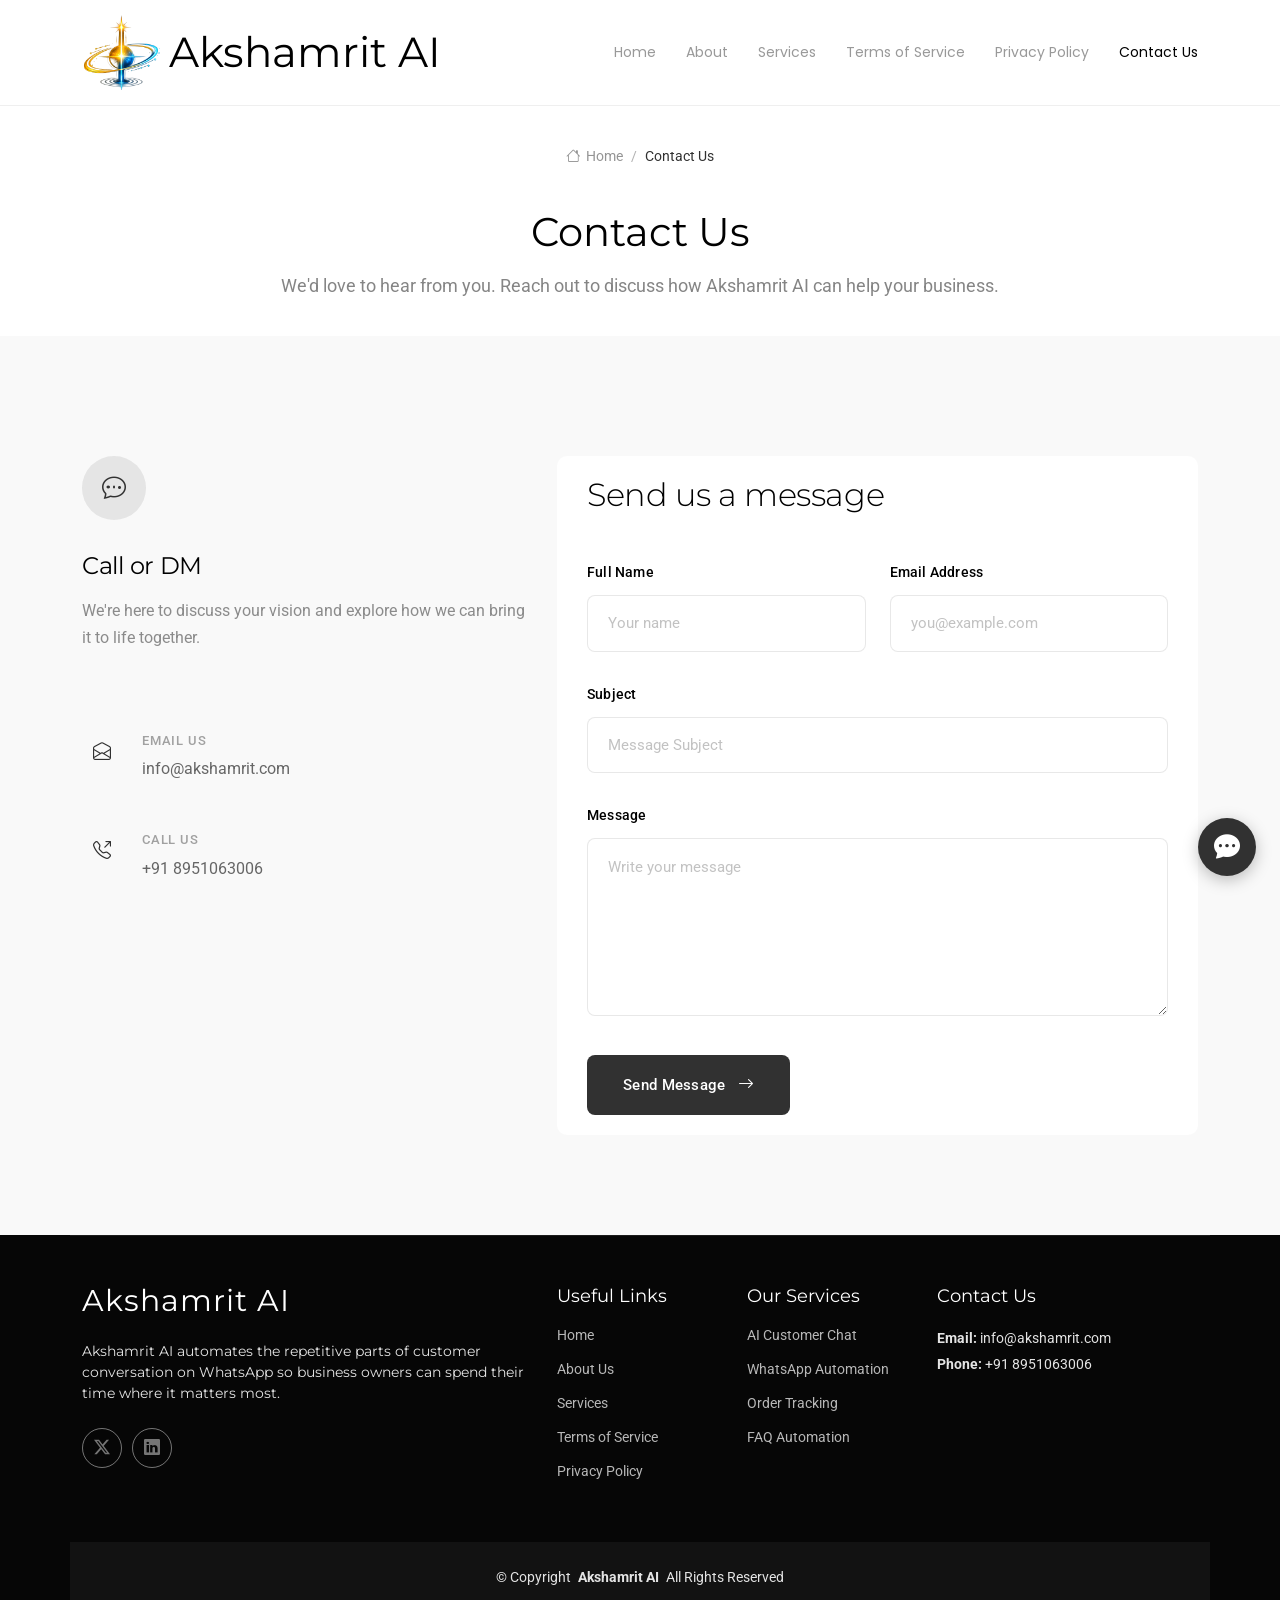
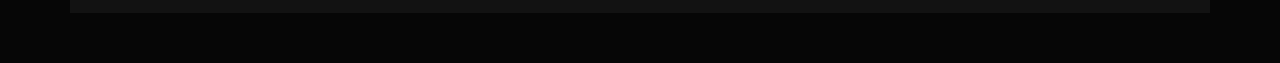
==== contact.html @ 51994c40 "Initial Commit" ====
<!DOCTYPE html>
<html lang="en">

<head>
  <meta charset="utf-8">
  <meta content="width=device-width, initial-scale=1.0" name="viewport">
  <title>Contact Us - Akshamrit AI</title>
  <meta name="description" content="">
  <meta name="keywords" content="">

  <!-- Favicons -->
  <link href="assets/img/favicon.png" rel="icon">
  <link href="assets/img/apple-touch-icon.png" rel="apple-touch-icon">

  <!-- Fonts -->
  <link href="https://fonts.googleapis.com" rel="preconnect">
  <link href="https://fonts.gstatic.com" rel="preconnect" crossorigin>
  <link href="https://fonts.googleapis.com/css2?family=Roboto:ital,wght@0,100;0,300;0,400;0,500;0,700;0,900;1,100;1,300;1,400;1,500;1,700;1,900&family=Montserrat:ital,wght@0,100;0,200;0,300;0,400;0,500;0,600;0,700;0,800;0,900;1,100;1,200;1,300;1,400;1,500;1,600;1,700;1,800;1,900&family=Poppins:ital,wght@0,100;0,200;0,300;0,400;0,500;0,600;0,700;0,800;0,900;1,100;1,200;1,300;1,400;1,500;1,600;1,700;1,800;1,900&display=swap" rel="stylesheet">

  <!-- Vendor CSS Files -->
  <link href="assets/vendor/bootstrap/css/bootstrap.min.css" rel="stylesheet">
  <link href="assets/vendor/bootstrap-icons/bootstrap-icons.css" rel="stylesheet">
  <link href="assets/vendor/aos/aos.css" rel="stylesheet">
  <link href="assets/vendor/glightbox/css/glightbox.min.css" rel="stylesheet">
  <link href="assets/vendor/swiper/swiper-bundle.min.css" rel="stylesheet">

  <!-- Main CSS File -->
  <link href="assets/css/main.css" rel="stylesheet">

  <!-- Chatbot Widget CSS -->
  <link href="assets/css/chatbot.css" rel="stylesheet">
</head>

<body class="contact-page">

  <header id="header" class="header d-flex align-items-center sticky-top">
    <div class="container-fluid container-xl position-relative d-flex align-items-center justify-content-between">

      <a href="index.html" class="logo d-flex align-items-center">
        <img src="assets/img/logo.png" alt="Akshamrit AI Logo">
        <h1 class="sitename">Akshamrit AI</h1>
      </a>

      <nav id="navmenu" class="navmenu">
        <ul>
          <li><a href="index.html">Home</a></li>
          <li><a href="index.html#about">About</a></li>
          <li><a href="index.html#services">Services</a></li>
          <li><a href="terms.html">Terms of Service</a></li>
          <li><a href="privacy.html">Privacy Policy</a></li>
          <li><a href="contact.html" class="active">Contact Us</a></li>
        </ul>
        <i class="mobile-nav-toggle d-xl-none bi bi-list"></i>
      </nav>

    </div>
  </header>

  <main class="main">

    <!-- Page Title -->
    <div class="page-title">
      <div class="breadcrumbs">
        <nav aria-label="breadcrumb">
          <ol class="breadcrumb">
            <li class="breadcrumb-item"><a href="index.html"><i class="bi bi-house"></i> Home</a></li>
            <li class="breadcrumb-item active current">Contact Us</li>
          </ol>
        </nav>
      </div>

      <div class="title-wrapper">
        <h1>Contact Us</h1>
        <p>We'd love to hear from you. Reach out to discuss how Akshamrit AI can help your business.</p>
      </div>
    </div><!-- End Page Title -->

    <!-- Contact Section -->
    <section id="contact" class="contact section light-background">

      <div class="container">
        <div class="row gy-4">
          <div class="col-lg-5">

            <div class="info-item">
              <div class="info-icon">
                <i class="bi bi-chat-dots"></i>
              </div>
              <div class="info-content">
                <h4>Call or DM</h4>
                <p>We're here to discuss your vision and explore how we can bring it to life together.</p>
              </div>
            </div>

            <div class="contact-details">

              <div class="detail-item">
                <div class="detail-icon">
                  <i class="bi bi-envelope-open"></i>
                </div>
                <div class="detail-content">
                  <span class="detail-label">Email us</span>
                  <span class="detail-value">info@akshamrit.com</span>
                </div>
              </div>

              <div class="detail-item">
                <div class="detail-icon">
                  <i class="bi bi-telephone-outbound"></i>
                </div>
                <div class="detail-content">
                  <span class="detail-label">Call us</span>
                  <span class="detail-value">+91 8951063006</span>
                </div>
              </div>

            </div>

          </div>

          <div class="col-lg-7">
            <div class="form-wrapper">
              <div class="form-header">
                <h3>Send us a message</h3>
              </div>

              <form id="contactForm" method="post" target="hidden-iframe" class="php-email-form">

                <div class="row">
                  <div class="col-md-6">
                    <div class="form-group">
                      <label>Full Name</label>
                      <input type="text" name="entry.1076048606" id="name" placeholder="Your name" required>
                    </div>
                  </div>
                  <div class="col-md-6">
                    <div class="form-group">
                      <label>Email Address</label>
                      <input type="email" name="entry.1640287608" id="email" placeholder="you@example.com" required>
                    </div>
                  </div>
                </div>

                <div class="form-group">
                  <label>Subject</label>
                  <input type="text" name="entry.338001997" id="subject" placeholder="Message Subject" required>
                </div>

                <div class="form-group">
                  <label for="message">Message</label>
                  <textarea name="entry.94772440" id="message" placeholder="Write your message" rows="6" required></textarea>
                </div>

                <div class="my-3">
                  <div class="loading">Loading</div>
                  <div class="error-message"></div>
                  <div class="sent-message">Your message has been sent. Thank you!</div>
                </div>

                <button type="submit" class="submit-btn">
                  <span>Send Message</span>
                  <i class="bi bi-arrow-right"></i>
                </button>

              </form>

            </div>

          </div>

        </div>
      </div>

    </section><!-- /Contact Section -->

  </main>

  <footer id="footer" class="footer dark-background">

    <div class="container footer-top">
      <div class="row gy-4">
        <div class="col-lg-5 col-md-12 footer-about">
          <a href="index.html" class="logo d-flex align-items-center">
            <span class="sitename">Akshamrit AI</span>
          </a>
          <p>Akshamrit AI automates the repetitive parts of customer conversation on WhatsApp so business owners can spend their time where it matters most.</p>
          <div class="social-links d-flex mt-4">
            <a href="https://x.com/SudeepPramanick"><i class="bi bi-twitter-x"></i></a>
            <a href="https://www.linkedin.com/in/sudeep-pramanick"><i class="bi bi-linkedin"></i></a>
          </div>
        </div>

        <div class="col-lg-2 col-6 footer-links">
          <h4>Useful Links</h4>
          <ul>
            <li><a href="index.html">Home</a></li>
            <li><a href="index.html#about">About Us</a></li>
            <li><a href="index.html#services">Services</a></li>
            <li><a href="terms.html">Terms of Service</a></li>
            <li><a href="privacy.html">Privacy Policy</a></li>
          </ul>
        </div>

        <div class="col-lg-2 col-6 footer-links">
          <h4>Our Services</h4>
          <ul>
            <li><a href="index.html#services">AI Customer Chat</a></li>
            <li><a href="index.html#services">WhatsApp Automation</a></li>
            <li><a href="index.html#services">Order Tracking</a></li>
            <li><a href="index.html#services">FAQ Automation</a></li>
          </ul>
        </div>

        <div class="col-lg-3 col-md-12 footer-contact text-center text-md-start">
          <h4>Contact Us</h4>
          <p><strong>Email:</strong> <span>info@akshamrit.com</span></p>
          <p><strong>Phone:</strong> <span>+91 8951063006</span></p>
        </div>

      </div>
    </div>

    <div class="container copyright text-center mt-4">
      <p>© <span>Copyright</span> <strong class="px-1 sitename">Akshamrit AI</strong> <span>All Rights Reserved</span></p>
    </div>

  </footer>

  <!-- Scroll Top -->
  <a href="#" id="scroll-top" class="scroll-top d-flex align-items-center justify-content-center"><i class="bi bi-arrow-up-short"></i></a>

  <!-- Preloader -->
  <div id="preloader"></div>

  <!-- Vendor JS Files -->
  <script src="assets/vendor/bootstrap/js/bootstrap.bundle.min.js"></script>
  <script src="assets/vendor/aos/aos.js"></script>
  <script src="assets/vendor/glightbox/js/glightbox.min.js"></script>
  <script src="assets/vendor/purecounter/purecounter_vanilla.js"></script>
  <script src="assets/vendor/imagesloaded/imagesloaded.pkgd.min.js"></script>
  <script src="assets/vendor/isotope-layout/isotope.pkgd.min.js"></script>
  <script src="assets/vendor/swiper/swiper-bundle.min.js"></script>

  <!-- Main JS File -->
  <script src="assets/js/main.js"></script>

  <!-- Google Forms submission -->
  <iframe name="hidden-iframe" style="display:none;"></iframe>
  <script>
    const GOOGLE_FORM_URL = 'https://docs.google.com/forms/d/e/1FAIpQLScDNb7xOdxY-SIZ6kTWsF5tuQTLgM1xCEBRIrOvVJOiQPDaMA/formResponse';

    document.getElementById('contactForm').addEventListener('submit', function (e) {
      e.preventDefault();

      const form = e.target;
      const loading = form.querySelector('.loading');
      const errorMsg = form.querySelector('.error-message');
      const sentMsg = form.querySelector('.sent-message');

      loading.style.display = 'block';
      errorMsg.style.display = 'none';
      sentMsg.style.display = 'none';

      form.action = GOOGLE_FORM_URL;
      form.submit();

      setTimeout(function () {
        loading.style.display = 'none';
        sentMsg.style.display = 'block';
        form.reset();
        form.removeAttribute('action');
      }, 1500);
    });
  </script>


  <!-- Chatbot Widget -->
  <div id="chatbot-widget">
    <button id="chatbot-toggle" title="Chat with us">
      <i class="bi bi-chat-dots-fill"></i>
    </button>

    <div id="chatbot-window" class="chatbot-hidden">
      <div class="chatbot-header">
        <h3>Akshamrit AI Assistant</h3>
        <button id="chatbot-close" title="Close">&times;</button>
      </div>

      <div id="chatbot-messages"></div>

      <div class="chatbot-input-area">
        <input
          type="text"
          id="chatbot-input"
          placeholder="Type your message..."
          autocomplete="off"
          maxlength="2000"
        />
        <button id="chatbot-send" title="Send">
          <i class="bi bi-send-fill"></i>
        </button>
      </div>
    </div>
  </div>

  <script>
    window.ChatbotConfig = {
      apiEndpoint: '/api/chat',
      apiKey: '791f5c061e85d0f7216111c226d508143c556286d10f8b42c1fcbdbb106ee26f'
    };
  </script>
  <script src="assets/js/chatbot.js"></script>

</body>

</html>
---- assets/css/main.css ----
/**
* Template Name: Axis
* Template URL: https://bootstrapmade.com/axis-bootstrap-corporate-template/
* Updated: Sep 13 2025 with Bootstrap v5.3.8
* Author: BootstrapMade.com
* License: https://bootstrapmade.com/license/
*/

@charset "UTF-8";

/*--------------------------------------------------------------
# Font & Color Variables
# Help: https://bootstrapmade.com/color-system/
--------------------------------------------------------------*/
/* Fonts */
:root {
  --default-font: "Roboto",  system-ui, -apple-system, "Segoe UI", Roboto, "Helvetica Neue", Arial, "Noto Sans", "Liberation Sans", sans-serif, "Apple Color Emoji", "Segoe UI Emoji", "Segoe UI Symbol", "Noto Color Emoji";
  --heading-font: "Montserrat",  sans-serif;
  --nav-font: "Poppins",  sans-serif;
}

/* Global Colors - The following color variables are used throughout the website. Updating them here will change the color scheme of the entire website */
:root { 
  --background-color: #ffffff; /* Background color for the entire website, including individual sections */
  --default-color: #666666; /* Default color used for the majority of the text content across the entire website */
  --heading-color: #000000; /* Color for headings, subheadings and title throughout the website */
  --accent-color: #313131; /* Accent color that represents your brand on the website. It's used for buttons, links, and other elements that need to stand out */
  --surface-color: #ffffff; /* The surface color is used as a background of boxed elements within sections, such as cards, icon boxes, or other elements that require a visual separation from the global background. */
  --contrast-color: #ffffff; /* Contrast color for text, ensuring readability against backgrounds of accent, heading, or default colors. */
}

/* Nav Menu Colors - The following color variables are used specifically for the navigation menu. They are separate from the global colors to allow for more customization options */
:root {
  --nav-color: #999999;  /* The default color of the main navmenu links */
  --nav-hover-color: #000000; /* Applied to main navmenu links when they are hovered over or active */
  --nav-mobile-background-color: #ffffff; /* Used as the background color for mobile navigation menu */
  --nav-dropdown-background-color: #ffffff; /* Used as the background color for dropdown items that appear when hovering over primary navigation items */
  --nav-dropdown-color: #666666; /* Used for navigation links of the dropdown items in the navigation menu. */
  --nav-dropdown-hover-color: #313131; /* Similar to --nav-hover-color, this color is applied to dropdown navigation links when they are hovered over. */
}

/* Color Presets - These classes override global colors when applied to any section or element, providing reuse of the sam color scheme. */

.light-background {
  --background-color: #f9f9f9;
  --surface-color: #ffffff;
}

.dark-background {
  --background-color: #060606;
  --default-color: #e3e3e3;
  --heading-color: #ffffff;
  --accent-color: #bdb5b5;
  --surface-color: #252525;
  --contrast-color: #ffffff;
}

/* Smooth scroll */
:root {
  scroll-behavior: smooth;
}

/*--------------------------------------------------------------
# General Styling & Shared Classes
--------------------------------------------------------------*/
body {
  color: var(--default-color);
  background-color: var(--background-color);
  font-family: var(--default-font);
}

a {
  color: var(--accent-color);
  text-decoration: none;
  transition: 0.3s;
}

a:hover {
  color: color-mix(in srgb, var(--accent-color), transparent 25%);
  text-decoration: none;
}

h1,
h2,
h3,
h4,
h5,
h6 {
  color: var(--heading-color);
  font-family: var(--heading-font);
}

/* PHP Email Form Messages
------------------------------*/
.php-email-form .error-message {
  display: none;
  background: #df1529;
  color: #ffffff;
  text-align: left;
  padding: 15px;
  margin-bottom: 24px;
  font-weight: 600;
}

.php-email-form .sent-message {
  display: none;
  color: #ffffff;
  background: #059652;
  text-align: center;
  padding: 15px;
  margin-bottom: 24px;
  font-weight: 600;
}

.php-email-form .loading {
  display: none;
  background: var(--surface-color);
  text-align: center;
  padding: 15px;
  margin-bottom: 24px;
}

.php-email-form .loading:before {
  content: "";
  display: inline-block;
  border-radius: 50%;
  width: 24px;
  height: 24px;
  margin: 0 10px -6px 0;
  border: 3px solid var(--accent-color);
  border-top-color: var(--surface-color);
  animation: php-email-form-loading 1s linear infinite;
}

@keyframes php-email-form-loading {
  0% {
    transform: rotate(0deg);
  }

  100% {
    transform: rotate(360deg);
  }
}

/*--------------------------------------------------------------
# Anchor scroll offset (clears sticky header)
--------------------------------------------------------------*/
[id] {
  scroll-margin-top: 100px;
}

/*--------------------------------------------------------------
# Global Header
--------------------------------------------------------------*/
.header {
  --background-color: rgba(255, 255, 255, 0);
  color: var(--default-color);
  background-color: rgb(255, 255, 255);
  padding: 15px 0;
  transition: all 0.5s;
  z-index: 997;
}

.header .logo {
  line-height: 1;
}

.header .logo img {
  max-height: 75px;
  margin-right: 8px;
}

.header .logo h1 {
  font-size: 42px;
  margin: 0;
  font-weight: 400;
  color: var(--heading-color);
}

.scrolled .header {
  isolation: isolate;
  border-bottom: 1px solid color-mix(in srgb, var(--default-color), transparent 90%);
}

.scrolled .header::before {
  content: "";
  position: absolute;
  inset: 0;
  background: rgba(255, 255, 255, 0.8);
  backdrop-filter: blur(10px);
  -webkit-backdrop-filter: blur(10px);
  pointer-events: none;
  z-index: -1;
}

/* Mobile Header Styles */
@media (max-width: 768px) {
  .header .logo img {
    max-height: 50px;
  }

  .header .logo h1 {
    font-size: 28px;
  }
}

@media (max-width: 576px) {
  .header .logo img {
    max-height: 40px;
    margin-right: 6px;
  }

  .header .logo h1 {
    font-size: 20px;
  }

  .header {
    padding: 10px 0;
  }
}

/*--------------------------------------------------------------
# Navigation Menu
--------------------------------------------------------------*/
/* Navmenu - Desktop */
@media (min-width: 1200px) {
  .navmenu {
    padding: 0;
  }

  .navmenu ul {
    margin: 0;
    padding: 0;
    display: flex;
    list-style: none;
    align-items: center;
  }

  .navmenu li {
    position: relative;
  }

  .navmenu a,
  .navmenu a:focus {
    color: var(--nav-color);
    padding: 18px 15px;
    font-size: 14px;
    font-family: var(--nav-font);
    font-weight: 400;
    display: flex;
    align-items: center;
    justify-content: space-between;
    white-space: nowrap;
    transition: 0.3s;
  }

  .navmenu a i,
  .navmenu a:focus i {
    font-size: 12px;
    line-height: 0;
    margin-left: 5px;
    transition: 0.3s;
  }

  .navmenu li:last-child a {
    padding-right: 0;
  }

  .navmenu li:hover>a,
  .navmenu .active,
  .navmenu .active:focus {
    color: var(--nav-hover-color);
  }

  .navmenu .dropdown ul {
    margin: 0;
    padding: 10px 0;
    background: var(--nav-dropdown-background-color);
    display: block;
    position: absolute;
    visibility: hidden;
    left: 14px;
    top: 130%;
    opacity: 0;
    transition: 0.3s;
    border-radius: 4px;
    z-index: 99;
    box-shadow: 0px 0px 30px rgba(0, 0, 0, 0.1);
  }

  .navmenu .dropdown ul li {
    min-width: 200px;
  }

  .navmenu .dropdown ul a {
    padding: 10px 20px;
    font-size: 15px;
    text-transform: none;
    color: var(--nav-dropdown-color);
  }

  .navmenu .dropdown ul a i {
    font-size: 12px;
  }

  .navmenu .dropdown ul a:hover,
  .navmenu .dropdown ul .active:hover,
  .navmenu .dropdown ul li:hover>a {
    color: var(--nav-dropdown-hover-color);
  }

  .navmenu .dropdown:hover>ul {
    opacity: 1;
    top: 100%;
    visibility: visible;
  }

  .navmenu .dropdown .dropdown ul {
    top: 0;
    left: -90%;
    visibility: hidden;
  }

  .navmenu .dropdown .dropdown:hover>ul {
    opacity: 1;
    top: 0;
    left: -100%;
    visibility: visible;
  }
}

/* Navmenu - Mobile */
@media (max-width: 1199px) {
  .mobile-nav-toggle {
    color: var(--nav-color);
    font-size: 28px;
    line-height: 0;
    margin-right: 10px;
    cursor: pointer;
    transition: color 0.3s;
  }

  .navmenu {
    padding: 0;
    z-index: 9997;
  }

  .navmenu ul {
    display: none;
    list-style: none;
    position: absolute;
    inset: 60px 20px 20px 20px;
    padding: 10px 0;
    margin: 0;
    border-radius: 6px;
    background-color: var(--nav-mobile-background-color);
    overflow-y: auto;
    transition: 0.3s;
    z-index: 9998;
    box-shadow: 0px 0px 30px rgba(0, 0, 0, 0.1);
  }

  .navmenu a,
  .navmenu a:focus {
    color: var(--nav-dropdown-color);
    padding: 10px 20px;
    font-family: var(--nav-font);
    font-size: 18px;
    font-weight: 300;
    display: flex;
    align-items: center;
    justify-content: space-between;
    white-space: nowrap;
    transition: 0.3s;
  }

  .navmenu a i,
  .navmenu a:focus i {
    font-size: 12px;
    line-height: 0;
    margin-left: 5px;
    width: 30px;
    height: 30px;
    display: flex;
    align-items: center;
    justify-content: center;
    border-radius: 50%;
    transition: 0.3s;
    background-color: color-mix(in srgb, var(--accent-color), transparent 90%);
  }

  .navmenu a i:hover,
  .navmenu a:focus i:hover {
    background-color: var(--accent-color);
    color: var(--contrast-color);
  }

  .navmenu a:hover,
  .navmenu .active,
  .navmenu .active:focus {
    color: var(--nav-dropdown-hover-color);
  }

  .navmenu .active i,
  .navmenu .active:focus i {
    background-color: var(--accent-color);
    color: var(--contrast-color);
    transform: rotate(180deg);
  }

  .navmenu .dropdown ul {
    position: static;
    display: none;
    z-index: 99;
    padding: 10px 0;
    margin: 10px 20px;
    background-color: var(--nav-dropdown-background-color);
    border: 1px solid color-mix(in srgb, var(--default-color), transparent 90%);
    box-shadow: none;
    transition: all 0.5s ease-in-out;
  }

  .navmenu .dropdown ul ul {
    background-color: rgba(33, 37, 41, 0.1);
  }

  .navmenu .dropdown>.dropdown-active {
    display: block;
    background-color: rgba(33, 37, 41, 0.03);
  }

  .mobile-nav-active {
    overflow: hidden;
  }

  .mobile-nav-active .mobile-nav-toggle {
    color: #fff;
    position: absolute;
    font-size: 32px;
    top: 15px;
    right: 15px;
    margin-right: 0;
    z-index: 9999;
  }

  .mobile-nav-active .navmenu {
    position: fixed;
    overflow: hidden;
    inset: 0;
    background: rgba(33, 37, 41, 0.8);
    transition: 0.3s;
  }

  .mobile-nav-active .navmenu>ul {
    display: block;
  }
}

/*--------------------------------------------------------------
# Global Footer
--------------------------------------------------------------*/
.footer {
  color: var(--default-color);
  background-color: var(--background-color);
  font-size: 14px;
  padding-bottom: 50px;
  position: relative;
}

.footer .footer-top {
  padding-top: 50px;
  border-top: 1px solid color-mix(in srgb, var(--default-color), transparent 90%);
}

.footer .footer-about .logo {
  line-height: 1;
  margin-bottom: 25px;
}

.footer .footer-about .logo img {
  max-height: 40px;
  margin-right: 6px;
}

.footer .footer-about .logo span {
  color: var(--heading-color);
  font-size: 30px;
  font-weight: 400;
  letter-spacing: 1px;
  font-family: var(--heading-font);
}

.footer .footer-about p {
  font-size: 14px;
  font-family: var(--heading-font);
}

.footer .social-links a {
  display: flex;
  align-items: center;
  justify-content: center;
  width: 40px;
  height: 40px;
  border-radius: 50%;
  border: 1px solid color-mix(in srgb, var(--default-color), transparent 50%);
  font-size: 16px;
  color: color-mix(in srgb, var(--default-color), transparent 50%);
  margin-right: 10px;
  transition: 0.3s;
}

.footer .social-links a:hover {
  color: var(--accent-color);
  border-color: var(--accent-color);
}

.footer h4 {
  font-size: 18px;
  font-weight: 400;
  position: relative;
  padding-bottom: 12px;
}

.footer .footer-links {
  margin-bottom: 30px;
}

.footer .footer-links ul {
  list-style: none;
  padding: 0;
  margin: 0;
}

.footer .footer-links ul i {
  padding-right: 2px;
  font-size: 12px;
  line-height: 0;
}

.footer .footer-links ul li {
  padding: 10px 0;
  display: flex;
  align-items: center;
}

.footer .footer-links ul li:first-child {
  padding-top: 0;
}

.footer .footer-links ul a {
  color: color-mix(in srgb, var(--default-color), transparent 20%);
  display: inline-block;
  line-height: 1;
}

.footer .footer-links ul a:hover {
  color: var(--accent-color);
}

.footer .footer-contact p {
  margin-bottom: 5px;
}

.footer .copyright {
  padding-top: 25px;
  padding-bottom: 25px;
  background-color: color-mix(in srgb, var(--default-color), transparent 95%);
}

.footer .copyright p {
  margin-bottom: 0;
}

.footer .credits {
  margin-top: 6px;
  font-size: 13px;
}

/*--------------------------------------------------------------
# Preloader
--------------------------------------------------------------*/
#preloader {
  position: fixed;
  inset: 0;
  z-index: 999999;
  overflow: hidden;
  background: var(--background-color);
  transition: all 0.6s ease-out;
}

#preloader:before {
  content: "";
  position: fixed;
  top: calc(50% - 30px);
  left: calc(50% - 30px);
  border: 6px solid #ffffff;
  border-color: var(--accent-color) transparent var(--accent-color) transparent;
  border-radius: 50%;
  width: 60px;
  height: 60px;
  animation: animate-preloader 1.5s linear infinite;
}

@keyframes animate-preloader {
  0% {
    transform: rotate(0deg);
  }

  100% {
    transform: rotate(360deg);
  }
}

/*--------------------------------------------------------------
# Scroll Top Button
--------------------------------------------------------------*/
.scroll-top {
  position: fixed;
  visibility: hidden;
  opacity: 0;
  right: 15px;
  bottom: 15px;
  z-index: 99999;
  background-color: var(--accent-color);
  width: 40px;
  height: 40px;
  border-radius: 4px;
  transition: all 0.4s;
}

.scroll-top i {
  font-size: 24px;
  color: var(--contrast-color);
  line-height: 0;
}

.scroll-top:hover {
  background-color: color-mix(in srgb, var(--accent-color), transparent 20%);
  color: var(--contrast-color);
}

.scroll-top.active {
  visibility: visible;
  opacity: 1;
}

/*--------------------------------------------------------------
# Disable aos animation delay on mobile devices
--------------------------------------------------------------*/
@media screen and (max-width: 768px) {
  [data-aos-delay] {
    transition-delay: 0 !important;
  }
}

/*--------------------------------------------------------------
# Global Page Titles & Breadcrumbs
--------------------------------------------------------------*/
.page-title {
  text-align: center;
  padding: 40px 0 20px 0;
  border-top: 1px solid color-mix(in srgb, var(--default-color), transparent 90%);
}

.page-title .breadcrumbs {
  margin-bottom: 1.5rem;
}

.page-title .breadcrumbs .breadcrumb {
  justify-content: center;
  margin: 0;
  padding: 0;
  background: none;
}

.page-title .breadcrumbs .breadcrumb .breadcrumb-item {
  font-size: 0.9rem;
  color: color-mix(in srgb, var(--default-color), transparent 30%);
}

.page-title .breadcrumbs .breadcrumb .breadcrumb-item.active {
  color: var(--accent-color);
}

.page-title .breadcrumbs .breadcrumb .breadcrumb-item a {
  color: inherit;
  text-decoration: none;
  transition: color 0.3s ease;
}

.page-title .breadcrumbs .breadcrumb .breadcrumb-item a:hover {
  color: var(--accent-color);
}

.page-title .breadcrumbs .breadcrumb .breadcrumb-item a i {
  font-size: 0.9rem;
  margin-right: 0.2rem;
}

.page-title .breadcrumbs .breadcrumb .breadcrumb-item+.breadcrumb-item::before {
  color: color-mix(in srgb, var(--default-color), transparent 50%);
}

.page-title .title-wrapper {
  max-width: 800px;
  margin: 0 auto;
  padding: 1rem 0;
}

.page-title .title-wrapper h1 {
  font-size: 2.5rem;
  margin-bottom: 1rem;
  font-weight: 400;
  color: var(--heading-color);
}

.page-title .title-wrapper p {
  font-size: 1.1rem;
  color: color-mix(in srgb, var(--default-color), transparent 20%);
  margin: 0;
  line-height: 1.6;
}

@media (max-width: 768px) {
  .page-title .title-wrapper h1 {
    font-size: 2rem;
  }

  .page-title .title-wrapper p {
    font-size: 1rem;
  }
}

@media (max-width: 576px) {
  .page-title .title-wrapper h1 {
    font-size: 1.75rem;
  }
}

/*--------------------------------------------------------------
# Global Sections
--------------------------------------------------------------*/
section,
.section {
  color: var(--default-color);
  background-color: var(--background-color);
  padding: 60px 0;
  scroll-margin-top: 87px;
  overflow: clip;
}

@media (max-width: 1199px) {

  section,
  .section {
    scroll-margin-top: 66px;
  }
}

/*--------------------------------------------------------------
# Global Section Titles
--------------------------------------------------------------*/
.section-title {
  text-align: center;
  padding-bottom: 60px;
  position: relative;
}

.section-title h2 {
  font-size: 2.8rem;
  font-weight: 300;
  line-height: 1.2;
  color: var(--heading-color);
  margin-bottom: 1.5rem;
  letter-spacing: -1px;
}

@media (max-width: 768px) {
  .section-title h2 {
    font-size: 2.5rem;
  }
}

.section-title .subtitle {
  display: inline-block;
  font-size: 0.875rem;
  font-weight: 400;
  color: var(--accent-color);
  text-transform: uppercase;
  letter-spacing: 2px;
  margin-bottom: 1.5rem;
  position: relative;
}

.section-title .subtitle::after {
  content: "";
  position: absolute;
  bottom: -8px;
  left: 50%;
  transform: translateX(-50%);
  width: 40px;
  height: 1px;
  background: var(--accent-color);
}

.section-title p {
  font-size: 1.125rem;
  line-height: 1.8;
  color: color-mix(in srgb, var(--default-color), transparent 25%);
  max-width: 900px;
  margin: 0 auto;
  text-wrap: balance;
}

/*--------------------------------------------------------------
# Hero Section
--------------------------------------------------------------*/
.hero {
  padding: 120px 0 100px;
  position: relative;
  overflow: hidden;
}

.hero .hero-content h1 {
  font-size: 3.5rem;
  font-weight: 300;
  line-height: 1.2;
  margin-bottom: 2rem;
  color: var(--heading-color);
}

@media (max-width: 768px) {
  .hero .hero-content h1 {
    font-size: 2.5rem;
  }
}

.hero .hero-content p {
  font-size: 1.125rem;
  line-height: 1.7;
  margin-bottom: 3rem;
  color: color-mix(in srgb, var(--default-color), transparent 20%);
}

.hero .hero-cta {
  display: flex;
  gap: 1.5rem;
  margin-bottom: 4rem;
  align-items: center;
}

@media (max-width: 576px) {
  .hero .hero-cta {
    flex-direction: column;
    align-items: flex-start;
    gap: 1rem;
  }
}

.hero .hero-cta .btn-primary {
  background-color: var(--accent-color);
  color: var(--contrast-color);
  padding: 14px 32px;
  border-radius: 6px;
  font-weight: 500;
  text-decoration: none;
  transition: all 0.3s ease;
  border: none;
  box-shadow: 0 4px 15px color-mix(in srgb, var(--accent-color), transparent 80%);
}

.hero .hero-cta .btn-primary:hover {
  background-color: color-mix(in srgb, var(--accent-color), black 10%);
  transform: translateY(-2px);
  box-shadow: 0 8px 25px color-mix(in srgb, var(--accent-color), transparent 70%);
}

.hero .hero-cta .btn-secondary {
  color: var(--heading-color);
  text-decoration: none;
  display: flex;
  align-items: center;
  gap: 0.5rem;
  font-weight: 500;
  transition: all 0.3s ease;
}

.hero .hero-cta .btn-secondary i {
  font-size: 1.5rem;
  color: var(--accent-color);
}

.hero .hero-cta .btn-secondary:hover {
  color: var(--accent-color);
  transform: translateX(5px);
}

.hero .hero-stats {
  display: flex;
  gap: 3rem;
}

@media (max-width: 768px) {
  .hero .hero-stats {
    gap: 2rem;
  }
}

@media (max-width: 576px) {
  .hero .hero-stats {
    flex-direction: column;
    gap: 1.5rem;
  }
}

.hero .hero-stats .stat-item .stat-number {
  font-size: 2rem;
  font-weight: 300;
  color: var(--accent-color);
  margin-bottom: 0.25rem;
}

.hero .hero-stats .stat-item .stat-label {
  font-size: 0.875rem;
  color: color-mix(in srgb, var(--default-color), transparent 40%);
  font-weight: 500;
}

.hero .hero-image {
  position: relative;
}

.hero .hero-image img {
  border-radius: 12px;
  box-shadow: 0 20px 60px color-mix(in srgb, var(--default-color), transparent 85%);
}

.hero .hero-image .floating-card {
  position: absolute;
  bottom: 20px;
  left: 20px;
  background: var(--surface-color);
  padding: 1.5rem;
  border-radius: 12px;
  box-shadow: 0 10px 40px color-mix(in srgb, var(--default-color), transparent 85%);
  display: flex;
  align-items: center;
  gap: 1rem;
  min-width: 200px;
}

@media (max-width: 768px) {
  .hero .hero-image .floating-card {
    bottom: 10px;
    left: 10px;
    padding: 1rem;
    min-width: 160px;
  }
}

.hero .hero-image .floating-card .card-icon {
  width: 50px;
  height: 50px;
  background: color-mix(in srgb, var(--accent-color), transparent 90%);
  border-radius: 10px;
  display: flex;
  align-items: center;
  justify-content: center;
}

.hero .hero-image .floating-card .card-icon i {
  font-size: 1.5rem;
  color: var(--accent-color);
}

.hero .hero-image .floating-card .card-content h5 {
  font-size: 0.875rem;
  font-weight: 600;
  margin: 0 0 0.25rem 0;
  color: var(--heading-color);
}

.hero .hero-image .floating-card .card-content .growth-percentage {
  font-size: 1.25rem;
  font-weight: 700;
  color: #22c55e;
}

@media (max-width: 992px) {
  .hero {
    padding: 80px 0 60px;
  }

  .hero::before {
    display: none;
  }

  .hero .row {
    flex-direction: column-reverse;
  }

  .hero .col-lg-6:first-child {
    margin-top: 3rem;
  }
}

/*--------------------------------------------------------------
# About Section
--------------------------------------------------------------*/
.about {
  padding-top: 120px;
  padding-bottom: 120px;
}

.about .content h2 {
  font-size: 42px;
  font-weight: 300;
  line-height: 1.3;
  margin-bottom: 30px;
  font-family: var(--heading-font);
}

@media (max-width: 768px) {
  .about .content h2 {
    font-size: 32px;
  }
}

.about .content .lead {
  font-size: 20px;
  font-weight: 400;
  line-height: 1.7;
  margin-bottom: 40px;
  color: color-mix(in srgb, var(--default-color), transparent 15%);
}

.about .content p {
  font-size: 16px;
  line-height: 1.8;
  margin-bottom: 25px;
  color: color-mix(in srgb, var(--default-color), transparent 25%);
}

.about .stats-row {
  display: flex;
  gap: 40px;
  margin: 60px 0;
}

@media (max-width: 576px) {
  .about .stats-row {
    flex-direction: column;
    gap: 30px;
  }
}

.about .stats-row .stat-item .stat-number {
  font-size: 48px;
  font-weight: 300;
  line-height: 1;
  color: var(--accent-color);
  font-family: var(--heading-font);
}

.about .stats-row .stat-item .stat-label {
  font-size: 14px;
  font-weight: 500;
  text-transform: uppercase;
  letter-spacing: 1px;
  color: color-mix(in srgb, var(--default-color), transparent 40%);
  margin-top: 8px;
}

.about .cta-section {
  display: flex;
  gap: 20px;
  margin-top: 50px;
}

@media (max-width: 576px) {
  .about .cta-section {
    flex-direction: column;
  }
}

.about .cta-section .btn-primary {
  display: inline-flex;
  align-items: center;
  padding: 16px 32px;
  background-color: var(--accent-color);
  color: var(--contrast-color);
  text-decoration: none;
  border-radius: 6px;
  font-weight: 500;
  transition: all 0.3s ease;
}

.about .cta-section .btn-primary:hover {
  background-color: color-mix(in srgb, var(--accent-color), black 10%);
  transform: translateY(-2px);
  color: var(--contrast-color);
}

.about .cta-section .btn-outline {
  display: inline-flex;
  align-items: center;
  padding: 16px 32px;
  background-color: transparent;
  color: var(--heading-color);
  text-decoration: none;
  border: 2px solid color-mix(in srgb, var(--default-color), transparent 80%);
  border-radius: 6px;
  font-weight: 500;
  transition: all 0.3s ease;
}

.about .cta-section .btn-outline:hover {
  border-color: var(--accent-color);
  color: var(--accent-color);
  transform: translateY(-2px);
}

.about .image-wrapper {
  position: relative;
}

.about .image-wrapper img {
  border-radius: 12px;
  box-shadow: 0 20px 60px color-mix(in srgb, var(--default-color), transparent 90%);
}

.about .image-wrapper .floating-card {
  position: absolute;
  bottom: -30px;
  right: -30px;
  background-color: var(--surface-color);
  border-radius: 12px;
  padding: 30px;
  box-shadow: 0 15px 40px color-mix(in srgb, var(--default-color), transparent 85%);
  max-width: 280px;
}

@media (max-width: 992px) {
  .about .image-wrapper .floating-card {
    position: static;
    margin-top: 30px;
    max-width: none;
  }
}

.about .image-wrapper .floating-card .card-content {
  display: flex;
  align-items: center;
  gap: 20px;
}

.about .image-wrapper .floating-card .card-content .icon {
  width: 60px;
  height: 60px;
  background-color: color-mix(in srgb, var(--accent-color), transparent 90%);
  border-radius: 50%;
  display: flex;
  align-items: center;
  justify-content: center;
  flex-shrink: 0;
}

.about .image-wrapper .floating-card .card-content .icon i {
  font-size: 24px;
  color: var(--accent-color);
}

.about .image-wrapper .floating-card .card-content .text h4 {
  font-size: 18px;
  font-weight: 600;
  margin: 0 0 5px 0;
  color: var(--heading-color);
}

.about .image-wrapper .floating-card .card-content .text p {
  font-size: 14px;
  margin: 0;
  color: color-mix(in srgb, var(--default-color), transparent 30%);
  line-height: 1.6;
}

@media (max-width: 992px) {
  .about .row {
    text-align: center;
  }

  .about .content {
    margin-bottom: 60px;
  }

  .about .stats-row {
    justify-content: center;
  }
}

/*--------------------------------------------------------------
# Services Section
--------------------------------------------------------------*/
.services {
  background-color: color-mix(in srgb, var(--background-color), var(--accent-color) 2%);
}

.services .service-item {
  padding: 60px 40px;
  background-color: var(--surface-color);
  border-radius: 8px;
  transition: all 0.4s ease-in-out;
  height: 100%;
  display: flex;
  flex-direction: column;
  position: relative;
  overflow: hidden;
}

.services .service-item::before {
  content: "";
  position: absolute;
  top: 0;
  left: 0;
  right: 0;
  height: 4px;
  background: linear-gradient(90deg, var(--accent-color), color-mix(in srgb, var(--accent-color), var(--heading-color) 30%));
  transform: scaleX(0);
  transform-origin: left;
  transition: transform 0.4s ease-in-out;
}

.services .service-item:hover {
  transform: translateY(-8px);
  box-shadow: 0 20px 40px color-mix(in srgb, var(--default-color), transparent 90%);
}

.services .service-item:hover::before {
  transform: scaleX(1);
}

.services .service-item:hover .service-icon {
  transform: scale(1.1);
}

.services .service-item:hover .service-link {
  color: var(--accent-color);
}

.services .service-item:hover .service-link i {
  transform: translateX(8px);
}

.services .service-item .service-icon {
  width: 80px;
  height: 80px;
  background: linear-gradient(135deg, var(--accent-color), color-mix(in srgb, var(--accent-color), var(--heading-color) 20%));
  border-radius: 50%;
  display: flex;
  align-items: center;
  justify-content: center;
  margin-bottom: 32px;
  transition: transform 0.4s ease-in-out;
  flex-shrink: 0;
}

.services .service-item .service-icon i {
  font-size: 32px;
  color: var(--contrast-color);
}

.services .service-item h3 {
  font-size: 24px;
  font-weight: 300;
  margin-bottom: 20px;
  line-height: 1.3;
}

.services .service-item p {
  font-size: 16px;
  line-height: 1.7;
  color: color-mix(in srgb, var(--default-color), transparent 20%);
  margin-bottom: 32px;
  flex-grow: 1;
}

.services .service-item .service-link {
  color: var(--heading-color);
  text-decoration: none;
  font-weight: 500;
  font-size: 15px;
  display: inline-flex;
  align-items: center;
  gap: 8px;
  transition: all 0.3s ease-in-out;
  align-self: flex-start;
}

.services .service-item .service-link i {
  font-size: 16px;
  transition: transform 0.3s ease-in-out;
}

@media (max-width: 768px) {
  .services .service-item {
    padding: 40px 24px;
  }

  .services .service-item .service-icon {
    width: 64px;
    height: 64px;
    margin-bottom: 24px;
  }

  .services .service-item .service-icon i {
    font-size: 28px;
  }

  .services .service-item h3 {
    font-size: 20px;
    margin-bottom: 16px;
  }

  .services .service-item p {
    font-size: 15px;
    margin-bottom: 24px;
  }
}

/*--------------------------------------------------------------
# Why Us Section
--------------------------------------------------------------*/
.why-us {
  padding: 100px 0;
}

.why-us .content {
  margin-bottom: 60px;
}

.why-us .content h2 {
  font-size: 2.5rem;
  font-weight: 300;
  margin-bottom: 30px;
  line-height: 1.2;
}

@media (max-width: 768px) {
  .why-us .content h2 {
    font-size: 2rem;
  }
}

.why-us .content p {
  font-size: 1.125rem;
  line-height: 1.7;
  color: color-mix(in srgb, var(--default-color), transparent 20%);
  margin: 0;
}

.why-us .image-wrapper {
  position: relative;
}

.why-us .image-wrapper img {
  border-radius: 8px;
  box-shadow: 0 20px 40px color-mix(in srgb, var(--default-color), transparent 85%);
  transition: transform 0.4s ease-in-out;
}

.why-us .image-wrapper img:hover {
  transform: translateY(-8px);
}

.why-us .features-grid {
  margin-top: 80px;
}

.why-us .feature-item {
  display: flex;
  gap: 25px;
  padding: 40px 0;
  transition: transform 0.3s ease-in-out;
}

.why-us .feature-item:hover {
  transform: translateY(-5px);
}

.why-us .feature-item:hover .icon-wrapper {
  background-color: var(--accent-color);
  color: var(--contrast-color);
  transform: scale(1.1);
}

@media (max-width: 768px) {
  .why-us .feature-item {
    flex-direction: column;
    text-align: center;
    gap: 20px;
    padding: 30px 0;
  }
}

.why-us .icon-wrapper {
  flex-shrink: 0;
  width: 70px;
  height: 70px;
  border-radius: 50%;
  background-color: color-mix(in srgb, var(--accent-color), transparent 90%);
  color: var(--accent-color);
  display: flex;
  align-items: center;
  justify-content: center;
  font-size: 1.75rem;
  transition: all 0.4s ease-in-out;
}

@media (max-width: 768px) {
  .why-us .icon-wrapper {
    margin: 0 auto;
  }
}

.why-us .feature-content {
  flex: 1;
}

.why-us .feature-content h3 {
  font-size: 1.5rem;
  font-weight: 400;
  margin-bottom: 15px;
  line-height: 1.3;
}

@media (max-width: 768px) {
  .why-us .feature-content h3 {
    font-size: 1.25rem;
  }
}

.why-us .feature-content p {
  font-size: 1rem;
  line-height: 1.7;
  color: color-mix(in srgb, var(--default-color), transparent 25%);
  margin: 0;
}

@media (max-width: 992px) {
  .why-us .content {
    margin-bottom: 40px;
    text-align: center;
  }

  .why-us .features-grid {
    margin-top: 60px;
  }
}

/*--------------------------------------------------------------
# Portfolio Section
--------------------------------------------------------------*/
.portfolio .portfolio-filters {
  display: flex;
  justify-content: center;
  flex-wrap: wrap;
  gap: 0;
  margin-bottom: 80px;
  padding: 0;
  list-style: none;
}

@media (max-width: 768px) {
  .portfolio .portfolio-filters {
    margin-bottom: 60px;
    gap: 8px;
  }
}

.portfolio .portfolio-filters li {
  padding: 20px 0;
  margin: 0 40px;
  font-size: 0.95rem;
  font-weight: 300;
  cursor: pointer;
  transition: all 0.4s ease;
  color: color-mix(in srgb, var(--default-color), transparent 40%);
  position: relative;
}

@media (max-width: 768px) {
  .portfolio .portfolio-filters li {
    margin: 0 20px;
    padding: 16px 0;
    font-size: 0.9rem;
  }
}

@media (max-width: 576px) {
  .portfolio .portfolio-filters li {
    margin: 0 12px;
    padding: 14px 0;
    font-size: 0.85rem;
  }
}

.portfolio .portfolio-filters li::after {
  content: "";
  position: absolute;
  bottom: 0;
  left: 50%;
  width: 0;
  height: 1px;
  background-color: var(--accent-color);
  transition: all 0.4s ease;
  transform: translateX(-50%);
}

.portfolio .portfolio-filters li:hover {
  color: var(--default-color);
}

.portfolio .portfolio-filters li:hover::after {
  width: 100%;
}

.portfolio .portfolio-filters li.filter-active {
  color: var(--default-color);
  font-weight: 400;
}

.portfolio .portfolio-filters li.filter-active::after {
  width: 100%;
}

.portfolio .portfolio-card {
  height: 100%;
}

.portfolio .portfolio-card .project-visual {
  position: relative;
  overflow: hidden;
  border-radius: 6px;
}

.portfolio .portfolio-card .project-visual img {
  width: 100%;
  height: 300px;
  object-fit: cover;
  transition: transform 0.6s ease;
}

@media (max-width: 768px) {
  .portfolio .portfolio-card .project-visual img {
    height: 250px;
  }
}

.portfolio .portfolio-card .project-visual .project-overlay {
  position: absolute;
  top: 0;
  left: 0;
  width: 100%;
  height: 100%;
  background: linear-gradient(135deg, rgba(54, 144, 231, 0.85), rgba(54, 144, 231, 0.75));
  display: flex;
  align-items: center;
  justify-content: center;
  opacity: 0;
  visibility: hidden;
  transition: all 0.4s ease;
}

.portfolio .portfolio-card .project-visual .project-overlay .overlay-content {
  display: flex;
  gap: 20px;
}

.portfolio .portfolio-card .project-visual .project-overlay .overlay-content a {
  width: 48px;
  height: 48px;
  background-color: var(--contrast-color);
  color: var(--accent-color);
  border-radius: 6px;
  display: flex;
  align-items: center;
  justify-content: center;
  font-size: 1.1rem;
  transition: all 0.3s ease;
}

.portfolio .portfolio-card .project-visual .project-overlay .overlay-content a:hover {
  transform: translateY(-2px);
  box-shadow: 0 8px 25px rgba(0, 0, 0, 0.15);
}

.portfolio .portfolio-card .project-visual:hover img {
  transform: scale(1.05);
}

.portfolio .portfolio-card .project-visual:hover .project-overlay {
  opacity: 1;
  visibility: visible;
}

.portfolio .portfolio-card .project-details {
  padding: 20px 0;
  height: 100%;
  display: flex;
  flex-direction: column;
}

.portfolio .portfolio-card .project-details .project-header {
  display: flex;
  justify-content: space-between;
  align-items: center;
  margin-bottom: 20px;
}

.portfolio .portfolio-card .project-details .project-header .project-category {
  font-size: 0.8rem;
  font-weight: 500;
  text-transform: uppercase;
  letter-spacing: 1px;
  color: var(--accent-color);
}

.portfolio .portfolio-card .project-details .project-header .project-year {
  font-size: 0.85rem;
  color: color-mix(in srgb, var(--default-color), transparent 50%);
  font-weight: 300;
}

.portfolio .portfolio-card .project-details .project-title {
  font-size: 1.5rem;
  font-weight: 300;
  margin-bottom: 20px;
  color: var(--heading-color);
  line-height: 1.3;
}

@media (max-width: 768px) {
  .portfolio .portfolio-card .project-details .project-title {
    font-size: 1.35rem;
  }
}

.portfolio .portfolio-card .project-details .project-description {
  font-size: 0.95rem;
  color: color-mix(in srgb, var(--default-color), transparent 30%);
  margin-bottom: 30px;
  line-height: 1.7;
  flex-grow: 1;
}

.portfolio .portfolio-card .project-details .project-meta {
  margin-top: auto;
}

.portfolio .portfolio-card .project-details .project-meta .client-name {
  display: block;
  font-size: 0.9rem;
  font-weight: 500;
  color: var(--default-color);
  margin-bottom: 16px;
}

.portfolio .portfolio-card .project-details .project-meta .project-scope {
  display: flex;
  flex-wrap: wrap;
  gap: 12px;
}

.portfolio .portfolio-card .project-details .project-meta .project-scope .scope-item {
  font-size: 0.8rem;
  font-weight: 400;
  color: color-mix(in srgb, var(--default-color), transparent 40%);
  padding: 6px 0;
  position: relative;
}

.portfolio .portfolio-card .project-details .project-meta .project-scope .scope-item:not(:last-child)::after {
  content: "·";
  position: absolute;
  right: -8px;
  color: color-mix(in srgb, var(--default-color), transparent 70%);
}

.portfolio .portfolio-conclusion {
  margin-top: 120px;
  text-align: center;
}

@media (max-width: 768px) {
  .portfolio .portfolio-conclusion {
    margin-top: 80px;
  }
}

.portfolio .portfolio-conclusion .conclusion-content {
  max-width: 600px;
  margin: 0 auto;
}

.portfolio .portfolio-conclusion .conclusion-content h4 {
  font-size: 1.75rem;
  font-weight: 300;
  margin-bottom: 20px;
  color: var(--heading-color);
}

@media (max-width: 768px) {
  .portfolio .portfolio-conclusion .conclusion-content h4 {
    font-size: 1.5rem;
  }
}

.portfolio .portfolio-conclusion .conclusion-content p {
  font-size: 1rem;
  color: color-mix(in srgb, var(--default-color), transparent 30%);
  margin-bottom: 40px;
  line-height: 1.7;
}

.portfolio .portfolio-conclusion .conclusion-content .conclusion-actions {
  display: flex;
  justify-content: center;
  gap: 40px;
  align-items: center;
}

@media (max-width: 576px) {
  .portfolio .portfolio-conclusion .conclusion-content .conclusion-actions {
    flex-direction: column;
    gap: 20px;
  }
}

.portfolio .portfolio-conclusion .conclusion-content .conclusion-actions .primary-action {
  display: inline-flex;
  align-items: center;
  gap: 8px;
  padding: 16px 32px;
  background-color: var(--accent-color);
  color: var(--contrast-color);
  border-radius: 6px;
  font-size: 0.95rem;
  font-weight: 400;
  text-decoration: none;
  transition: all 0.3s ease;
}

.portfolio .portfolio-conclusion .conclusion-content .conclusion-actions .primary-action i {
  font-size: 0.9rem;
  transition: transform 0.3s ease;
}

.portfolio .portfolio-conclusion .conclusion-content .conclusion-actions .primary-action:hover {
  background-color: color-mix(in srgb, var(--accent-color), black 10%);
  transform: translateY(-1px);
}

.portfolio .portfolio-conclusion .conclusion-content .conclusion-actions .primary-action:hover i {
  transform: translateX(2px);
}

.portfolio .portfolio-conclusion .conclusion-content .conclusion-actions .secondary-action {
  color: var(--default-color);
  font-size: 0.95rem;
  font-weight: 400;
  text-decoration: none;
  position: relative;
}

.portfolio .portfolio-conclusion .conclusion-content .conclusion-actions .secondary-action::after {
  content: "";
  position: absolute;
  bottom: -2px;
  left: 0;
  width: 0;
  height: 1px;
  background-color: var(--default-color);
  transition: width 0.3s ease;
}

.portfolio .portfolio-conclusion .conclusion-content .conclusion-actions .secondary-action:hover {
  color: var(--default-color);
}

.portfolio .portfolio-conclusion .conclusion-content .conclusion-actions .secondary-action:hover::after {
  width: 100%;
}

/*--------------------------------------------------------------
# Team Section
--------------------------------------------------------------*/
.team .team-member {
  text-align: center;
  margin-bottom: 40px;
  transition: all 0.3s ease-in-out;
}

.team .team-member .member-img {
  position: relative;
  overflow: hidden;
  border-radius: 8px;
  margin-bottom: 30px;
}

.team .team-member .member-img img {
  transition: all 0.3s ease-in-out;
  width: 100%;
  height: auto;
  filter: grayscale(100%);
}

.team .team-member .member-info h4 {
  font-weight: 300;
  font-size: 1.5rem;
  margin-bottom: 8px;
  color: var(--heading-color);
  line-height: 1.3;
}

.team .team-member .member-info span {
  display: block;
  font-size: 0.9rem;
  color: var(--accent-color);
  font-weight: 400;
  margin-bottom: 20px;
  letter-spacing: 0.5px;
}

.team .team-member .member-info p {
  font-size: 0.95rem;
  line-height: 1.7;
  color: color-mix(in srgb, var(--default-color), transparent 20%);
  margin-bottom: 25px;
  padding: 0 10px;
}

.team .team-member .member-info .social {
  display: flex;
  justify-content: center;
  gap: 15px;
}

.team .team-member .member-info .social a {
  display: inline-flex;
  align-items: center;
  justify-content: center;
  width: 40px;
  height: 40px;
  border: 1px solid color-mix(in srgb, var(--default-color), transparent 85%);
  border-radius: 50%;
  color: color-mix(in srgb, var(--default-color), transparent 40%);
  font-size: 16px;
  transition: all 0.3s ease-in-out;
}

.team .team-member .member-info .social a:hover {
  color: var(--contrast-color);
  background-color: var(--accent-color);
  border-color: var(--accent-color);
  transform: translateY(-2px);
}

.team .team-member:hover .member-img img {
  transform: scale(1.05);
  filter: grayscale(0%);
}

@media (max-width: 992px) {
  .team .team-member .member-info h4 {
    font-size: 1.3rem;
  }

  .team .team-member .member-info p {
    font-size: 0.9rem;
  }
}

@media (max-width: 768px) {
  .team .team-member .member-info h4 {
    font-size: 1.2rem;
  }

  .team .team-member .member-info p {
    padding: 0;
    font-size: 0.85rem;
  }

  .team .team-member .member-info .social {
    gap: 12px;
  }

  .team .team-member .member-info .social a {
    width: 36px;
    height: 36px;
    font-size: 14px;
  }
}

/*--------------------------------------------------------------
# Testimonials Section
--------------------------------------------------------------*/
.testimonials {
  position: relative;
  overflow: hidden;
  /* Swiper Navigation */
  /* Swiper Pagination */
  /* Responsive Styles */
}

.testimonials .testimonial-slider {
  position: relative;
  padding-bottom: 50px;
}

.testimonials .testimonial-slider .swiper-wrapper {
  height: auto !important;
}

.testimonials .testimonial-item {
  background: linear-gradient(135deg, var(--surface-color) 0%, color-mix(in srgb, var(--surface-color), var(--accent-color) 2%) 100%);
  border-radius: 20px;
  padding: 0;
  height: 100%;
  border: 1px solid color-mix(in srgb, var(--default-color), transparent 90%);
  transition: all 0.4s ease;
  overflow: hidden;
  position: relative;
}

.testimonials .testimonial-item::before {
  content: "";
  position: absolute;
  top: 0;
  left: 0;
  right: 0;
  height: 4px;
  background: linear-gradient(90deg, var(--accent-color), color-mix(in srgb, var(--accent-color), var(--heading-color) 30%));
  transform: scaleX(0);
  transform-origin: left;
  transition: transform 0.4s ease;
}

.testimonials .testimonial-item:hover {
  border-color: var(--accent-color);
}

.testimonials .testimonial-item:hover::before {
  transform: scaleX(1);
}

.testimonials .testimonial-item:hover .testimonial-header img {
  transform: scale(1.05);
}

.testimonials .testimonial-item:hover .quote-icon {
  color: var(--accent-color);
  transform: scale(1.1);
}

.testimonials .testimonial-header {
  position: relative;
  text-align: center;
  padding: 30px 30px 20px;
  background: linear-gradient(135deg, color-mix(in srgb, var(--surface-color), var(--accent-color) 3%) 0%, var(--surface-color) 100%);
}

.testimonials .testimonial-header img {
  width: 80px;
  height: 80px;
  border-radius: 50%;
  object-fit: cover;
  border: 4px solid color-mix(in srgb, var(--accent-color), transparent 70%);
  margin-bottom: 15px;
  transition: all 0.3s ease;
  box-shadow: 0 5px 15px rgba(0, 0, 0, 0.1);
}

.testimonials .testimonial-header .rating {
  display: flex;
  justify-content: center;
  gap: 3px;
}

.testimonials .testimonial-header .rating i {
  color: #ffc107;
  font-size: 0.9rem;
}

.testimonials .testimonial-body {
  padding: 0 30px 20px;
}

.testimonials .testimonial-body p {
  font-size: 1rem;
  line-height: 1.6;
  color: color-mix(in srgb, var(--default-color), transparent 20%);
  margin: 0;
  font-style: italic;
  text-align: center;
  position: relative;
}

.testimonials .testimonial-body p::before,
.testimonials .testimonial-body p::after {
  content: '"';
  font-size: 1.5rem;
  color: var(--accent-color);
  opacity: 0.6;
  font-family: serif;
  position: absolute;
}

.testimonials .testimonial-body p::before {
  top: -5px;
  left: -10px;
}

.testimonials .testimonial-body p::after {
  bottom: -20px;
  right: -5px;
}

.testimonials .testimonial-footer {
  padding: 20px 30px 30px;
  text-align: center;
  position: relative;
}

.testimonials .testimonial-footer h5 {
  font-size: 1.1rem;
  font-weight: 600;
  color: var(--heading-color);
  margin: 0 0 5px;
}

.testimonials .testimonial-footer span {
  font-size: 0.85rem;
  color: color-mix(in srgb, var(--default-color), transparent 40%);
  display: block;
  margin-bottom: 15px;
}

.testimonials .testimonial-footer .quote-icon {
  position: absolute;
  bottom: 15px;
  right: 25px;
  color: color-mix(in srgb, var(--accent-color), transparent 60%);
  font-size: 1.5rem;
  transition: all 0.3s ease;
}

.testimonials .swiper-navigation {
  position: relative;
  margin-top: 25px;
  display: flex;
  justify-content: flex-end;
}

.testimonials .swiper-button-prev,
.testimonials .swiper-button-next {
  position: static;
  width: 45px;
  height: 45px;
  margin: 0 10px;
  background: var(--accent-color);
  border-radius: 50%;
  color: var(--contrast-color);
  font-size: 16px;
  transition: all 0.3s ease;
  display: inline-flex;
  align-items: center;
  justify-content: center;
  box-shadow: 0 4px 15px rgba(0, 0, 0, 0.1);
}

.testimonials .swiper-button-prev:hover,
.testimonials .swiper-button-next:hover {
  background: color-mix(in srgb, var(--accent-color), var(--heading-color) 20%);
  transform: scale(1.05);
}

.testimonials .swiper-button-prev::after,
.testimonials .swiper-button-next::after {
  font-size: 16px;
  font-weight: 600;
}

.testimonials .swiper-pagination {
  position: static;
  margin-top: 30px;
  text-align: center;
}

.testimonials .swiper-pagination .swiper-pagination-bullet {
  width: 12px;
  height: 12px;
  background: color-mix(in srgb, var(--default-color), transparent 70%);
  opacity: 1;
  margin: 0 6px;
  transition: all 0.3s ease;
}

.testimonials .swiper-pagination .swiper-pagination-bullet.swiper-pagination-bullet-active {
  background: var(--accent-color);
  transform: scale(1.2);
}

@media (max-width: 1199px) {
  .testimonials .testimonial-item .testimonial-header {
    padding: 25px 25px 15px;
  }

  .testimonials .testimonial-item .testimonial-header img {
    width: 70px;
    height: 70px;
  }

  .testimonials .testimonial-item .testimonial-body,
  .testimonials .testimonial-item .testimonial-footer {
    padding-left: 25px;
    padding-right: 25px;
  }
}

@media (max-width: 991px) {
  .testimonials .testimonial-item {
    margin-bottom: 30px;
  }
}

@media (max-width: 767px) {
  .testimonials .testimonial-item .testimonial-header {
    padding: 20px 20px 10px;
  }

  .testimonials .testimonial-item .testimonial-header img {
    width: 60px;
    height: 60px;
  }

  .testimonials .testimonial-item .testimonial-header .rating i {
    font-size: 0.8rem;
  }

  .testimonials .testimonial-item .testimonial-body {
    padding: 0 20px 15px;
  }

  .testimonials .testimonial-item .testimonial-body p {
    font-size: 0.95rem;
  }

  .testimonials .testimonial-item .testimonial-footer {
    padding: 15px 20px 20px;
  }

  .testimonials .testimonial-item .testimonial-footer h5 {
    font-size: 1rem;
  }

  .testimonials .testimonial-item .testimonial-footer span {
    font-size: 0.8rem;
  }

  .testimonials .testimonial-item .testimonial-footer .quote-icon {
    font-size: 1.3rem;
    bottom: 10px;
    right: 15px;
  }

  .testimonials .swiper-button-prev,
  .testimonials .swiper-button-next {
    width: 40px;
    height: 40px;
    font-size: 14px;
  }

  .testimonials .swiper-button-prev::after,
  .testimonials .swiper-button-next::after {
    font-size: 14px;
  }
}

@media (max-width: 575px) {
  .testimonials .testimonial-slider {
    padding-bottom: 30px;
  }

  .testimonials .testimonial-item .testimonial-header {
    padding: 15px 15px 10px;
  }

  .testimonials .testimonial-item .testimonial-header img {
    width: 55px;
    height: 55px;
  }

  .testimonials .testimonial-item .testimonial-body {
    padding: 0 15px 10px;
  }

  .testimonials .testimonial-item .testimonial-body p {
    font-size: 0.9rem;
  }

  .testimonials .testimonial-item .testimonial-footer {
    padding: 10px 15px 15px;
  }

  .testimonials .testimonial-item .testimonial-footer h5 {
    font-size: 0.95rem;
  }

  .testimonials .testimonial-item .testimonial-footer .quote-icon {
    font-size: 1.2rem;
  }

  .testimonials .swiper-navigation {
    margin-top: 10px;
  }
}

/*--------------------------------------------------------------
# Contact Section
--------------------------------------------------------------*/
.contact {
  padding: 120px 0 100px;
}

.contact .info-item {
  margin-bottom: 80px;
}

.contact .info-item .info-icon {
  width: 64px;
  height: 64px;
  border-radius: 50%;
  background: color-mix(in srgb, var(--accent-color), transparent 90%);
  display: flex;
  align-items: center;
  justify-content: center;
  margin-bottom: 32px;
}

.contact .info-item .info-icon i {
  font-size: 24px;
  color: var(--accent-color);
}

.contact .info-item .info-content h4 {
  font-size: 24px;
  font-weight: 400;
  margin-bottom: 16px;
  color: var(--heading-color);
  letter-spacing: -0.3px;
}

.contact .info-item .info-content p {
  font-size: 16px;
  line-height: 1.7;
  color: color-mix(in srgb, var(--default-color), transparent 25%);
  margin: 0;
}

.contact .contact-details .detail-item {
  display: flex;
  align-items: flex-start;
  gap: 20px;
  margin-bottom: 48px;
}

.contact .contact-details .detail-item:last-child {
  margin-bottom: 0;
}

.contact .contact-details .detail-item .detail-icon {
  width: 40px;
  height: 40px;
  flex-shrink: 0;
  display: flex;
  align-items: center;
  justify-content: center;
}

.contact .contact-details .detail-item .detail-icon i {
  font-size: 18px;
  color: var(--accent-color);
}

.contact .contact-details .detail-item .detail-content {
  flex: 1;
}

.contact .contact-details .detail-item .detail-content .detail-label {
  display: block;
  font-size: 13px;
  font-weight: 500;
  color: color-mix(in srgb, var(--default-color), transparent 40%);
  text-transform: uppercase;
  letter-spacing: 0.8px;
  margin-bottom: 6px;
}

.contact .contact-details .detail-item .detail-content .detail-value {
  display: block;
  font-size: 16px;
  color: var(--default-color);
  line-height: 1.6;
}

.contact .form-header {
  margin-bottom: 48px;
}

.contact .form-header h3 {
  font-size: 32px;
  font-weight: 300;
  color: var(--heading-color);
  margin: 0;
  letter-spacing: -0.4px;
}

.contact .form-wrapper {
  background-color: var(--surface-color);
  padding: 20px 30px;
  border-radius: 10px;
}

.contact .form-wrapper .form-group {
  margin-bottom: 32px;
}

.contact .form-wrapper .form-group label {
  display: block;
  font-size: 14px;
  font-weight: 500;
  color: var(--heading-color);
  margin-bottom: 12px;
  letter-spacing: 0.2px;
}

.contact .form-wrapper .form-group input,
.contact .form-wrapper .form-group select,
.contact .form-wrapper .form-group textarea {
  width: 100%;
  border: 1px solid color-mix(in srgb, var(--default-color), transparent 85%);
  border-radius: 8px;
  padding: 16px 20px;
  font-size: 15px;
  color: var(--default-color);
  background-color: var(--surface-color);
  transition: all 0.3s ease;
  font-family: inherit;
}

.contact .form-wrapper .form-group input:focus,
.contact .form-wrapper .form-group select:focus,
.contact .form-wrapper .form-group textarea:focus {
  outline: none;
  border-color: var(--accent-color);
  box-shadow: 0 0 0 3px color-mix(in srgb, var(--accent-color), transparent 90%);
}

.contact .form-wrapper .form-group input::placeholder,
.contact .form-wrapper .form-group select::placeholder,
.contact .form-wrapper .form-group textarea::placeholder {
  color: color-mix(in srgb, var(--default-color), transparent 60%);
}

.contact .form-wrapper .form-group select {
  cursor: pointer;
}

.contact .form-wrapper .form-group select option {
  padding: 10px;
}

.contact .form-wrapper .form-group textarea {
  resize: vertical;
  min-height: 120px;
  line-height: 1.6;
}

.contact .form-wrapper .submit-btn {
  background: var(--accent-color);
  color: var(--contrast-color);
  border: none;
  border-radius: 8px;
  padding: 18px 36px;
  font-size: 15px;
  font-weight: 500;
  display: inline-flex;
  align-items: center;
  gap: 12px;
  cursor: pointer;
  transition: all 0.3s ease;
  letter-spacing: 0.3px;
}

.contact .form-wrapper .submit-btn i {
  font-size: 16px;
  transition: transform 0.3s ease;
}

.contact .form-wrapper .submit-btn:hover {
  background: color-mix(in srgb, var(--accent-color), transparent 10%);
  transform: translateY(-2px);
  box-shadow: 0 8px 25px color-mix(in srgb, var(--accent-color), transparent 70%);
}

.contact .form-wrapper .submit-btn:hover i {
  transform: translateX(4px);
}

@media (max-width: 768px) {
  .contact {
    padding: 80px 0 60px;
  }

  .contact .info-item {
    margin-bottom: 50px;
  }

  .contact .info-item .info-icon {
    width: 56px;
    height: 56px;
    margin-bottom: 24px;
  }

  .contact .info-item .info-icon i {
    font-size: 20px;
  }

  .contact .info-item .info-content h4 {
    font-size: 20px;
    margin-bottom: 12px;
  }

  .contact .contact-details .detail-item {
    margin-bottom: 32px;
  }

  .contact .form-header {
    margin-bottom: 32px;
  }

  .contact .form-header h3 {
    font-size: 24px;
  }

  .contact .modern-form .form-group {
    margin-bottom: 24px;
  }
}

/*--------------------------------------------------------------
# Portfolio Details Section
--------------------------------------------------------------*/
.portfolio-details {
  --section-spacing: 6rem;
  --content-spacing: 4rem;
}

.portfolio-details .project-intro {
  margin-bottom: var(--section-spacing);
  text-align: center;
  max-width: 900px;
  margin-left: auto;
  margin-right: auto;
}

.portfolio-details .project-intro .intro-content .project-meta {
  display: flex;
  justify-content: center;
  gap: 2rem;
  margin-bottom: 1.5rem;
}

.portfolio-details .project-intro .intro-content .project-meta .project-type,
.portfolio-details .project-intro .intro-content .project-meta .project-year {
  font-size: 0.875rem;
  font-weight: 400;
  letter-spacing: 0.05em;
  color: color-mix(in srgb, var(--default-color), transparent 40%);
  position: relative;
}

.portfolio-details .project-intro .intro-content .project-meta .project-type::after {
  content: "•";
  position: absolute;
  right: -1rem;
  color: color-mix(in srgb, var(--default-color), transparent 60%);
}

.portfolio-details .project-intro .intro-content .project-title {
  font-size: 3.75rem;
  font-weight: 300;
  line-height: 1.1;
  margin-bottom: 2rem;
  color: var(--heading-color);
  letter-spacing: -0.02em;
}

.portfolio-details .project-intro .intro-content .project-description {
  font-size: 1.25rem;
  line-height: 1.8;
  color: color-mix(in srgb, var(--default-color), transparent 20%);
  margin-bottom: 0;
  max-width: 700px;
  margin-left: auto;
  margin-right: auto;
}

.portfolio-details .project-showcase {
  margin-bottom: var(--section-spacing);
}

.portfolio-details .project-showcase .showcase-slider {
  border-radius: 12px;
  overflow: hidden;
}

.portfolio-details .project-showcase .showcase-slider .swiper-wrapper {
  height: auto !important;
}

.portfolio-details .project-showcase .showcase-slider .swiper-slide img {
  width: 100%;
  height: 600px;
  object-fit: cover;
}

.portfolio-details .project-showcase .showcase-slider .swiper-pagination {
  bottom: 30px;
}

.portfolio-details .project-showcase .showcase-slider .swiper-pagination .swiper-pagination-bullet {
  width: 12px;
  height: 12px;
  background-color: rgba(255, 255, 255, 0.5);
  opacity: 1;
  transition: all 0.3s ease;
}

.portfolio-details .project-showcase .showcase-slider .swiper-pagination .swiper-pagination-bullet.swiper-pagination-bullet-active {
  background-color: white;
  transform: scale(1.2);
}

.portfolio-details .project-details-grid {
  margin-bottom: var(--section-spacing);
}

.portfolio-details .project-details-grid .project-narrative h2 {
  font-size: 2.5rem;
  font-weight: 300;
  margin-bottom: 2rem;
  color: var(--heading-color);
  letter-spacing: -0.01em;
}

.portfolio-details .project-details-grid .project-narrative p {
  font-size: 1.125rem;
  line-height: 1.8;
  color: color-mix(in srgb, var(--default-color), transparent 15%);
  margin-bottom: 1.5rem;
}

.portfolio-details .project-details-grid .project-narrative p:last-child {
  margin-bottom: 0;
}

.portfolio-details .project-details-grid .project-info {
  padding-left: 3rem;
}

.portfolio-details .project-details-grid .project-info .info-block {
  padding: 1.5rem 0;
  border-bottom: 1px solid color-mix(in srgb, var(--default-color), transparent 90%);
}

.portfolio-details .project-details-grid .project-info .info-block:last-child {
  border-bottom: none;
}

.portfolio-details .project-details-grid .project-info .info-block .info-label {
  font-size: 0.875rem;
  font-weight: 500;
  text-transform: uppercase;
  letter-spacing: 0.05em;
  color: color-mix(in srgb, var(--default-color), transparent 50%);
  margin-bottom: 0.5rem;
}

.portfolio-details .project-details-grid .project-info .info-block .info-value {
  font-size: 1.125rem;
  font-weight: 400;
  color: var(--heading-color);
}

.portfolio-details .solution-approach {
  margin-bottom: var(--section-spacing);
}

.portfolio-details .solution-approach .approach-header {
  text-align: center;
  max-width: 700px;
  margin: 0 auto 4rem;
}

.portfolio-details .solution-approach .approach-header h2 {
  font-size: 2.75rem;
  font-weight: 300;
  margin-bottom: 1.5rem;
  color: var(--heading-color);
  letter-spacing: -0.01em;
}

.portfolio-details .solution-approach .approach-header p {
  font-size: 1.125rem;
  line-height: 1.8;
  color: color-mix(in srgb, var(--default-color), transparent 25%);
  margin-bottom: 0;
}

.portfolio-details .solution-approach .approach-steps {
  display: grid;
  grid-template-columns: repeat(auto-fit, minmax(320px, 1fr));
  gap: 3rem;
}

.portfolio-details .solution-approach .approach-steps .step-item .step-number {
  font-size: 3rem;
  font-weight: 200;
  color: color-mix(in srgb, var(--accent-color), transparent 20%);
  margin-bottom: 1rem;
  line-height: 1;
}

.portfolio-details .solution-approach .approach-steps .step-item h3 {
  font-size: 1.5rem;
  font-weight: 400;
  margin-bottom: 1rem;
  color: var(--heading-color);
}

.portfolio-details .solution-approach .approach-steps .step-item p {
  font-size: 1rem;
  line-height: 1.7;
  color: color-mix(in srgb, var(--default-color), transparent 25%);
  margin-bottom: 0;
}

.portfolio-details .project-gallery {
  margin-bottom: var(--section-spacing);
}

.portfolio-details .project-gallery h2 {
  font-size: 2.75rem;
  font-weight: 300;
  text-align: center;
  margin-bottom: 3rem;
  color: var(--heading-color);
  letter-spacing: -0.01em;
}

.portfolio-details .project-gallery .gallery-grid {
  display: grid;
  grid-template-columns: repeat(4, 1fr);
  gap: 1rem;
}

.portfolio-details .project-gallery .gallery-grid .gallery-item {
  border-radius: 8px;
  overflow: hidden;
  transition: all 0.4s ease;
}

.portfolio-details .project-gallery .gallery-grid .gallery-item.featured {
  grid-column: span 2;
  grid-row: span 2;
}

.portfolio-details .project-gallery .gallery-grid .gallery-item img {
  width: 100%;
  height: 100%;
  object-fit: cover;
  transition: transform 0.5s ease;
}

.portfolio-details .project-gallery .gallery-grid .gallery-item:hover {
  transform: translateY(-8px);
}

.portfolio-details .project-gallery .gallery-grid .gallery-item:hover img {
  transform: scale(1.05);
}

.portfolio-details .technologies-used {
  margin-bottom: var(--section-spacing);
}

.portfolio-details .technologies-used h2 {
  font-size: 2.75rem;
  font-weight: 300;
  margin-bottom: 1.5rem;
  color: var(--heading-color);
  letter-spacing: -0.01em;
}

.portfolio-details .technologies-used p {
  font-size: 1.125rem;
  line-height: 1.8;
  color: color-mix(in srgb, var(--default-color), transparent 25%);
}

.portfolio-details .technologies-used .tech-stack .tech-group {
  margin-bottom: 2.5rem;
}

.portfolio-details .technologies-used .tech-stack .tech-group:last-child {
  margin-bottom: 0;
}

.portfolio-details .technologies-used .tech-stack .tech-group h4 {
  font-size: 1.125rem;
  font-weight: 500;
  margin-bottom: 1rem;
  color: var(--heading-color);
}

.portfolio-details .technologies-used .tech-stack .tech-group .tech-tags {
  display: flex;
  flex-wrap: wrap;
  gap: 0.75rem;
}

.portfolio-details .technologies-used .tech-stack .tech-group .tech-tags .tech-tag {
  padding: 0.5rem 1.25rem;
  background-color: color-mix(in srgb, var(--surface-color), transparent 50%);
  border: 1px solid color-mix(in srgb, var(--default-color), transparent 88%);
  border-radius: 6px;
  font-size: 0.875rem;
  font-weight: 400;
  color: var(--default-color);
  transition: all 0.3s ease;
}

.portfolio-details .technologies-used .tech-stack .tech-group .tech-tags .tech-tag:hover {
  background-color: var(--accent-color);
  border-color: var(--accent-color);
  color: var(--contrast-color);
  transform: translateY(-2px);
}

.portfolio-details .project-outcomes {
  background-color: color-mix(in srgb, var(--surface-color), transparent 60%);
  padding: 4rem 3rem;
  border-radius: 12px;
  margin-bottom: var(--section-spacing);
}

.portfolio-details .project-outcomes .outcomes-header {
  text-align: center;
  margin-bottom: 3rem;
}

.portfolio-details .project-outcomes .outcomes-header h2 {
  font-size: 2.75rem;
  font-weight: 300;
  color: var(--heading-color);
  letter-spacing: -0.01em;
  margin-bottom: 0;
}

.portfolio-details .project-outcomes .outcomes-grid {
  display: grid;
  grid-template-columns: repeat(auto-fit, minmax(200px, 1fr));
  gap: 2rem;
}

.portfolio-details .project-outcomes .outcomes-grid .outcome-card {
  text-align: center;
}

.portfolio-details .project-outcomes .outcomes-grid .outcome-card .outcome-stat {
  font-size: 3rem;
  font-weight: 300;
  color: var(--accent-color);
  margin-bottom: 0.75rem;
  line-height: 1;
}

.portfolio-details .project-outcomes .outcomes-grid .outcome-card .outcome-label {
  font-size: 1rem;
  color: color-mix(in srgb, var(--default-color), transparent 30%);
  line-height: 1.4;
}

.portfolio-details .project-navigation {
  border-top: 1px solid color-mix(in srgb, var(--default-color), transparent 90%);
  padding-top: 3rem;
}

.portfolio-details .project-navigation .nav-container {
  display: flex;
  justify-content: space-between;
  align-items: center;
}

.portfolio-details .project-navigation .nav-container .nav-item {
  display: flex;
  flex-direction: column;
  text-decoration: none;
  transition: all 0.3s ease;
}

.portfolio-details .project-navigation .nav-container .nav-item.prev,
.portfolio-details .project-navigation .nav-container .nav-item.next {
  color: var(--heading-color);
}

.portfolio-details .project-navigation .nav-container .nav-item.prev .nav-label,
.portfolio-details .project-navigation .nav-container .nav-item.next .nav-label {
  font-size: 0.875rem;
  color: color-mix(in srgb, var(--default-color), transparent 50%);
  margin-bottom: 0.25rem;
}

.portfolio-details .project-navigation .nav-container .nav-item.prev .nav-title,
.portfolio-details .project-navigation .nav-container .nav-item.next .nav-title {
  font-size: 1.125rem;
  font-weight: 400;
}

.portfolio-details .project-navigation .nav-container .nav-item.prev:hover,
.portfolio-details .project-navigation .nav-container .nav-item.next:hover {
  color: var(--accent-color);
  transform: translateY(-3px);
}

.portfolio-details .project-navigation .nav-container .nav-item.next {
  text-align: right;
}

.portfolio-details .project-navigation .nav-container .nav-item.center {
  flex-direction: row;
  align-items: center;
  gap: 0.5rem;
  padding: 0.75rem 2rem;
  border: 1px solid color-mix(in srgb, var(--default-color), transparent 85%);
  border-radius: 6px;
  color: var(--heading-color);
  font-weight: 400;
  transition: all 0.3s ease;
}

.portfolio-details .project-navigation .nav-container .nav-item.center i {
  font-size: 1.125rem;
}

.portfolio-details .project-navigation .nav-container .nav-item.center:hover {
  background-color: var(--accent-color);
  border-color: var(--accent-color);
  color: var(--contrast-color);
  transform: translateY(-3px);
}

@media (max-width: 1200px) {
  .portfolio-details .project-details-grid .project-info {
    padding-left: 2rem;
  }

  .portfolio-details .gallery-grid {
    grid-template-columns: repeat(3, 1fr) !important;
  }

  .portfolio-details .gallery-grid .gallery-item.featured {
    grid-column: span 2;
    grid-row: span 1;
  }
}

@media (max-width: 992px) {
  .portfolio-details .project-intro .intro-content .project-title {
    font-size: 3rem;
  }

  .portfolio-details .project-details-grid .project-info {
    padding-left: 0;
    margin-top: 3rem;
  }

  .portfolio-details .approach-steps {
    grid-template-columns: 1fr;
    gap: 2.5rem;
  }

  .portfolio-details .gallery-grid {
    grid-template-columns: repeat(2, 1fr) !important;
  }

  .portfolio-details .outcomes-grid {
    grid-template-columns: repeat(2, 1fr);
  }
}

@media (max-width: 768px) {
  .portfolio-details {
    --section-spacing: 4rem;
  }

  .portfolio-details .project-intro .intro-content .project-meta {
    flex-direction: column;
    gap: 0.5rem;
  }

  .portfolio-details .project-intro .intro-content .project-meta .project-type::after {
    display: none;
  }

  .portfolio-details .project-intro .intro-content .project-title {
    font-size: 2.5rem;
  }

  .portfolio-details .project-intro .intro-content .project-description {
    font-size: 1.125rem;
  }

  .portfolio-details .project-showcase .showcase-slider .swiper-slide img {
    height: 400px;
  }

  .portfolio-details .gallery-grid {
    grid-template-columns: 1fr !important;
  }

  .portfolio-details .gallery-grid .gallery-item.featured {
    grid-column: span 1;
  }

  .portfolio-details .project-outcomes {
    padding: 3rem 2rem;
  }

  .portfolio-details .project-outcomes .outcomes-grid {
    grid-template-columns: 1fr;
    gap: 1.5rem;
  }

  .portfolio-details .project-navigation .nav-container {
    flex-direction: column;
    gap: 2rem;
    text-align: center;
  }

  .portfolio-details .project-navigation .nav-container .nav-item.prev,
  .portfolio-details .project-navigation .nav-container .nav-item.next {
    text-align: center;
  }

  .portfolio-details .project-navigation .nav-container .nav-item.center {
    order: -1;
  }
}

@media (max-width: 576px) {
  .portfolio-details .project-outcomes {
    margin-left: -15px;
    margin-right: -15px;
    border-radius: 0;
  }
}

/*--------------------------------------------------------------
# Service Details Section
--------------------------------------------------------------*/
.service-details {
  padding: 80px 0;
}

.service-details .service-content .service-hero {
  margin-bottom: 60px;
}

.service-details .service-content .service-hero .service-image {
  border-radius: 8px;
  width: 100%;
  height: 400px;
  object-fit: cover;
}

.service-details .service-content .service-description {
  margin-bottom: 80px;
}

.service-details .service-content .service-description .service-title {
  font-size: 2.5rem;
  font-weight: 300;
  margin-bottom: 24px;
  line-height: 1.3;
}

.service-details .service-content .service-description .lead {
  font-size: 1.25rem;
  font-weight: 300;
  line-height: 1.7;
  color: color-mix(in srgb, var(--default-color), transparent 20%);
  margin-bottom: 32px;
}

.service-details .service-content .service-description p {
  font-size: 1.1rem;
  line-height: 1.8;
  margin-bottom: 24px;
  color: color-mix(in srgb, var(--default-color), transparent 15%);
}

.service-details .service-content .service-features {
  margin-bottom: 80px;
}

.service-details .service-content .service-features h3 {
  font-size: 2rem;
  font-weight: 300;
  margin-bottom: 40px;
}

.service-details .service-content .service-features .feature-item {
  display: flex;
  gap: 20px;
  align-items: flex-start;
}

.service-details .service-content .service-features .feature-item .feature-icon {
  flex-shrink: 0;
  width: 48px;
  height: 48px;
  background-color: color-mix(in srgb, var(--accent-color), transparent 90%);
  border-radius: 8px;
  display: flex;
  align-items: center;
  justify-content: center;
}

.service-details .service-content .service-features .feature-item .feature-icon i {
  font-size: 20px;
  color: var(--accent-color);
}

.service-details .service-content .service-features .feature-item .feature-content h4 {
  font-size: 1.2rem;
  font-weight: 400;
  margin-bottom: 12px;
}

.service-details .service-content .service-features .feature-item .feature-content p {
  font-size: 1rem;
  line-height: 1.7;
  color: color-mix(in srgb, var(--default-color), transparent 25%);
  margin: 0;
}

.service-details .service-content .service-process h3 {
  font-size: 2rem;
  font-weight: 300;
  margin-bottom: 40px;
}

.service-details .service-content .service-process .process-timeline .process-step {
  display: flex;
  gap: 24px;
  margin-bottom: 40px;
  position: relative;
}

.service-details .service-content .service-process .process-timeline .process-step:not(:last-child)::after {
  content: "";
  position: absolute;
  left: 23px;
  top: 48px;
  width: 2px;
  height: 40px;
  background: color-mix(in srgb, var(--default-color), transparent 85%);
}

.service-details .service-content .service-process .process-timeline .process-step .step-number {
  flex-shrink: 0;
  width: 48px;
  height: 48px;
  border-radius: 50%;
  background-color: var(--accent-color);
  color: var(--contrast-color);
  display: flex;
  align-items: center;
  justify-content: center;
  font-weight: 500;
  font-size: 1rem;
}

.service-details .service-content .service-process .process-timeline .process-step .step-content {
  flex: 1;
}

.service-details .service-content .service-process .process-timeline .process-step .step-content h4 {
  font-size: 1.3rem;
  font-weight: 400;
  margin-bottom: 12px;
}

.service-details .service-content .service-process .process-timeline .process-step .step-content p {
  font-size: 1rem;
  line-height: 1.7;
  color: color-mix(in srgb, var(--default-color), transparent 25%);
  margin: 0;
}

.service-details .service-sidebar .sidebar-widget {
  background-color: var(--surface-color);
  border-radius: 8px;
  padding: 32px;
  margin-bottom: 32px;
  border: 1px solid color-mix(in srgb, var(--default-color), transparent 90%);
}

.service-details .service-sidebar .sidebar-widget h4 {
  font-size: 1.3rem;
  font-weight: 400;
  margin-bottom: 24px;
}

.service-details .service-sidebar .service-info .service-details-list {
  list-style: none;
  padding: 0;
  margin: 0;
}

.service-details .service-sidebar .service-info .service-details-list li {
  padding: 12px 0;
  border-bottom: 1px solid color-mix(in srgb, var(--default-color), transparent 90%);
  font-size: 0.95rem;
  line-height: 1.6;
}

.service-details .service-sidebar .service-info .service-details-list li:last-child {
  border-bottom: none;
}

.service-details .service-sidebar .service-info .service-details-list li strong {
  color: var(--heading-color);
  font-weight: 500;
}

.service-details .service-sidebar .related-services .related-service-list .related-service-item {
  display: flex;
  align-items: center;
  gap: 12px;
  padding: 16px 0;
  border-bottom: 1px solid color-mix(in srgb, var(--default-color), transparent 90%);
  color: var(--default-color);
  text-decoration: none;
  transition: all 0.3s ease;
}

.service-details .service-sidebar .related-services .related-service-list .related-service-item:last-child {
  border-bottom: none;
}

.service-details .service-sidebar .related-services .related-service-list .related-service-item:hover {
  color: var(--accent-color);
  transform: translateX(4px);
}

.service-details .service-sidebar .related-services .related-service-list .related-service-item i {
  font-size: 16px;
  width: 20px;
}

.service-details .service-sidebar .related-services .related-service-list .related-service-item span {
  font-size: 0.95rem;
}

.service-details .service-sidebar .cta-widget {
  background: linear-gradient(135deg, var(--accent-color), color-mix(in srgb, var(--accent-color), transparent 20%));
  color: var(--contrast-color);
}

.service-details .service-sidebar .cta-widget .cta-content {
  text-align: center;
}

.service-details .service-sidebar .cta-widget .cta-content h4 {
  color: var(--contrast-color);
  margin-bottom: 16px;
}

.service-details .service-sidebar .cta-widget .cta-content p {
  color: color-mix(in srgb, var(--contrast-color), transparent 15%);
  margin-bottom: 24px;
  line-height: 1.6;
}

.service-details .service-sidebar .cta-widget .cta-content .btn-cta {
  display: inline-block;
  background-color: var(--contrast-color);
  color: var(--accent-color);
  padding: 12px 24px;
  border-radius: 6px;
  text-decoration: none;
  font-weight: 500;
  transition: all 0.3s ease;
}

.service-details .service-sidebar .cta-widget .cta-content .btn-cta:hover {
  transform: translateY(-2px);
  box-shadow: 0 8px 16px color-mix(in srgb, var(--default-color), transparent 85%);
  color: var(--accent-color);
}

.service-details .service-sidebar .contact-info .contact-item {
  display: flex;
  align-items: center;
  gap: 16px;
  margin-bottom: 20px;
}

.service-details .service-sidebar .contact-info .contact-item:last-child {
  margin-bottom: 0;
}

.service-details .service-sidebar .contact-info .contact-item i {
  font-size: 18px;
  color: var(--accent-color);
  width: 24px;
}

.service-details .service-sidebar .contact-info .contact-item div strong {
  display: block;
  font-weight: 500;
  color: var(--heading-color);
  margin-bottom: 4px;
}

.service-details .service-sidebar .contact-info .contact-item div span {
  color: color-mix(in srgb, var(--default-color), transparent 25%);
  font-size: 0.95rem;
}

@media (max-width: 768px) {
  .service-details {
    padding: 60px 0;
  }

  .service-details .service-content .service-hero {
    margin-bottom: 40px;
  }

  .service-details .service-content .service-hero .service-image {
    height: 300px;
  }

  .service-details .service-content .service-description {
    margin-bottom: 60px;
  }

  .service-details .service-content .service-description .service-title {
    font-size: 2rem;
  }

  .service-details .service-content .service-description .lead {
    font-size: 1.1rem;
  }

  .service-details .service-content .service-features,
  .service-details .service-content .service-process {
    margin-bottom: 60px;
  }

  .service-details .service-content .service-features h3,
  .service-details .service-content .service-process h3 {
    font-size: 1.7rem;
  }

  .service-details .service-content .process-timeline .process-step {
    gap: 16px;
  }

  .service-details .service-content .process-timeline .process-step:not(:last-child)::after {
    left: 19px;
  }

  .service-details .service-content .process-timeline .process-step .step-number {
    width: 40px;
    height: 40px;
    font-size: 0.9rem;
  }

  .service-details .service-sidebar {
    margin-top: 40px;
  }

  .service-details .service-sidebar .sidebar-widget {
    padding: 24px;
  }
}

/*--------------------------------------------------------------
# Terms Of Service Section
--------------------------------------------------------------*/
.terms-of-service .tos-header {
  margin-bottom: 60px;
}

.terms-of-service .tos-header .last-updated {
  display: inline-block;
  padding: 8px 20px;
  background-color: color-mix(in srgb, var(--accent-color), transparent 90%);
  border-radius: 30px;
  color: var(--accent-color);
  font-size: 0.95rem;
  margin-bottom: 20px;
}

.terms-of-service .tos-header h2 {
  font-size: 2.5rem;
  margin-bottom: 15px;
}

.terms-of-service .tos-header p {
  color: color-mix(in srgb, var(--default-color), transparent 30%);
  font-size: 1.1rem;
  max-width: 700px;
  margin: 0 auto;
}

.terms-of-service .tos-content .content-section {
  margin-bottom: 50px;
  scroll-margin-top: 100px;
}

.terms-of-service .tos-content .content-section:last-child {
  margin-bottom: 0;
}

.terms-of-service .tos-content .content-section h3 {
  font-size: 1.8rem;
  margin-bottom: 20px;
  color: var(--heading-color);
}

.terms-of-service .tos-content .content-section p {
  color: color-mix(in srgb, var(--default-color), transparent 20%);
  line-height: 1.7;
  margin-bottom: 20px;
}

.terms-of-service .tos-content .content-section p:last-child {
  margin-bottom: 0;
}

.terms-of-service .tos-content .content-section .info-box {
  display: flex;
  align-items: flex-start;
  gap: 15px;
  padding: 20px;
  background-color: color-mix(in srgb, var(--accent-color), transparent 95%);
  border-radius: 15px;
  margin-top: 20px;
}

.terms-of-service .tos-content .content-section .info-box i {
  font-size: 1.5rem;
  color: var(--accent-color);
  flex-shrink: 0;
}

.terms-of-service .tos-content .content-section .info-box p {
  margin: 0;
  font-size: 0.95rem;
}

.terms-of-service .tos-content .content-section .list-items {
  list-style: none;
  padding: 0;
  margin: 20px 0;
}

.terms-of-service .tos-content .content-section .list-items li {
  position: relative;
  padding-left: 25px;
  margin-bottom: 12px;
  color: color-mix(in srgb, var(--default-color), transparent 20%);
}

.terms-of-service .tos-content .content-section .list-items li:last-child {
  margin-bottom: 0;
}

.terms-of-service .tos-content .content-section .list-items li::before {
  content: "";
  position: absolute;
  left: 0;
  top: 10px;
  width: 6px;
  height: 6px;
  border-radius: 50%;
  background-color: var(--accent-color);
}

.terms-of-service .tos-content .content-section .alert-box {
  display: flex;
  gap: 20px;
  padding: 25px;
  background-color: var(--surface-color);
  border-radius: 15px;
  border-left: 4px solid var(--accent-color);
  margin-top: 20px;
}

.terms-of-service .tos-content .content-section .alert-box i {
  font-size: 2rem;
  color: var(--accent-color);
  flex-shrink: 0;
}

.terms-of-service .tos-content .content-section .alert-box .alert-content h5 {
  font-size: 1.1rem;
  margin-bottom: 8px;
}

.terms-of-service .tos-content .content-section .alert-box .alert-content p {
  margin: 0;
  font-size: 0.95rem;
}

.terms-of-service .tos-content .content-section .prohibited-list {
  display: grid;
  grid-template-columns: repeat(2, 1fr);
  gap: 20px;
  margin-top: 20px;
}

@media (max-width: 576px) {
  .terms-of-service .tos-content .content-section .prohibited-list {
    grid-template-columns: 1fr;
  }
}

.terms-of-service .tos-content .content-section .prohibited-list .prohibited-item {
  display: flex;
  align-items: center;
  gap: 12px;
  padding: 15px;
  background-color: var(--surface-color);
  border-radius: 12px;
}

.terms-of-service .tos-content .content-section .prohibited-list .prohibited-item i {
  color: #dc3545;
  font-size: 1.2rem;
}

.terms-of-service .tos-content .content-section .prohibited-list .prohibited-item span {
  font-size: 0.95rem;
  color: color-mix(in srgb, var(--default-color), transparent 20%);
}

.terms-of-service .tos-content .content-section .disclaimer-box {
  background-color: var(--surface-color);
  padding: 25px;
  border-radius: 15px;
  margin-top: 20px;
}

.terms-of-service .tos-content .content-section .disclaimer-box p {
  margin-bottom: 15px;
  font-weight: 500;
}

.terms-of-service .tos-content .content-section .disclaimer-box ul {
  list-style: none;
  padding: 0;
  margin: 0;
}

.terms-of-service .tos-content .content-section .disclaimer-box ul li {
  position: relative;
  padding-left: 25px;
  margin-bottom: 12px;
  color: color-mix(in srgb, var(--default-color), transparent 20%);
  font-size: 0.95rem;
}

.terms-of-service .tos-content .content-section .disclaimer-box ul li:last-child {
  margin-bottom: 0;
}

.terms-of-service .tos-content .content-section .disclaimer-box ul li::before {
  content: "•";
  position: absolute;
  left: 8px;
  color: var(--accent-color);
}

.terms-of-service .tos-content .content-section .notice-box {
  display: flex;
  align-items: center;
  gap: 15px;
  padding: 20px;
  background-color: color-mix(in srgb, var(--accent-color), transparent 95%);
  border-radius: 15px;
  margin-top: 20px;
}

.terms-of-service .tos-content .content-section .notice-box i {
  font-size: 1.5rem;
  color: var(--accent-color);
  flex-shrink: 0;
}

.terms-of-service .tos-content .content-section .notice-box p {
  margin: 0;
  font-size: 0.95rem;
}

.terms-of-service .tos-contact {
  margin-top: 60px;
}

.terms-of-service .tos-contact .contact-box {
  background: linear-gradient(135deg, color-mix(in srgb, var(--accent-color), transparent 95%) 0%, color-mix(in srgb, var(--accent-color), transparent 98%) 100%);
  border-radius: 20px;
  padding: 40px;
  display: flex;
  align-items: center;
  gap: 30px;
}

@media (max-width: 576px) {
  .terms-of-service .tos-contact .contact-box {
    flex-direction: column;
    text-align: center;
  }
}

.terms-of-service .tos-contact .contact-box .contact-icon {
  width: 60px;
  height: 60px;
  background-color: var(--accent-color);
  border-radius: 15px;
  display: flex;
  align-items: center;
  justify-content: center;
  flex-shrink: 0;
}

.terms-of-service .tos-contact .contact-box .contact-icon i {
  font-size: 1.8rem;
  color: var(--contrast-color);
}

.terms-of-service .tos-contact .contact-box .contact-content {
  flex: 1;
}

.terms-of-service .tos-contact .contact-box .contact-content h4 {
  font-size: 1.4rem;
  margin-bottom: 8px;
}

.terms-of-service .tos-contact .contact-box .contact-content p {
  color: color-mix(in srgb, var(--default-color), transparent 30%);
  margin-bottom: 15px;
}

.terms-of-service .tos-contact .contact-box .contact-content .contact-link {
  display: inline-flex;
  align-items: center;
  gap: 8px;
  padding: 12px 25px;
  background-color: var(--accent-color);
  color: var(--contrast-color);
  border-radius: 30px;
  text-decoration: none;
  font-weight: 500;
  transition: all 0.3s;
}

.terms-of-service .tos-contact .contact-box .contact-content .contact-link:hover {
  transform: translateY(-2px);
  box-shadow: 0 5px 15px rgba(0, 0, 0, 0.1);
}

@media print {
  .terms-of-service .tos-contact {
    display: none;
  }

  .terms-of-service .content-section {
    page-break-inside: avoid;
  }
}

/*--------------------------------------------------------------
# Privacy Section
--------------------------------------------------------------*/
.privacy .privacy-content {
  font-size: 16px;
  line-height: 1.7;
}

.privacy .privacy-content .last-updated {
  background: color-mix(in srgb, var(--accent-color), transparent 95%);
  padding: 20px;
  border-radius: 10px;
  margin-bottom: 40px;
  border-left: 4px solid var(--accent-color);
}

.privacy .privacy-content .last-updated p {
  margin: 0;
  color: var(--heading-color);
}

.privacy .privacy-content .privacy-section {
  margin-bottom: 50px;
}

.privacy .privacy-content .privacy-section h3 {
  font-size: 28px;
  margin-bottom: 25px;
  color: var(--heading-color);
  position: relative;
  padding-bottom: 15px;
}

.privacy .privacy-content .privacy-section h3:after {
  content: "";
  position: absolute;
  left: 0;
  bottom: 0;
  width: 50px;
  height: 3px;
  background: var(--accent-color);
  border-radius: 2px;
}

.privacy .privacy-content .privacy-section h4 {
  color: var(--heading-color);
  font-size: 22px;
  margin: 30px 0 15px 0;
}

.privacy .privacy-content .privacy-section h5 {
  color: var(--heading-color);
  font-size: 18px;
  margin-bottom: 10px;
}

.privacy .privacy-content .privacy-section p {
  margin-bottom: 20px;
  color: var(--default-color);
}

.privacy .privacy-content .privacy-section ul,
.privacy .privacy-content .privacy-section ol {
  margin: 20px 0;
  padding-left: 30px;
}

.privacy .privacy-content .privacy-section ul li,
.privacy .privacy-content .privacy-section ol li {
  margin-bottom: 10px;
  color: var(--default-color);
}

.privacy .privacy-content .privacy-section .info-box {
  background: var(--surface-color);
  padding: 30px;
  border-radius: 10px;
  margin: 30px 0;
  border: 1px solid color-mix(in srgb, var(--default-color), transparent 90%);
}

.privacy .privacy-content .privacy-section .info-box h4 {
  color: var(--heading-color);
  margin-top: 0;
}

.privacy .privacy-content .privacy-section .highlight-box {
  background: linear-gradient(135deg, var(--accent-color), color-mix(in srgb, var(--accent-color), #000000 20%));
  padding: 40px;
  border-radius: 15px;
  text-align: center;
  color: var(--contrast-color);
  margin: 40px 0;
}

.privacy .privacy-content .privacy-section .highlight-box i {
  font-size: 48px;
  margin-bottom: 20px;
  display: block;
}

.privacy .privacy-content .privacy-section .highlight-box h4 {
  color: var(--contrast-color);
  margin-bottom: 15px;
}

.privacy .privacy-content .privacy-section .highlight-box p {
  color: var(--contrast-color);
  margin: 0;
  opacity: 0.9;
}

.privacy .privacy-content .privacy-section .security-measures {
  margin: 30px 0;
}

.privacy .privacy-content .privacy-section .security-measures .measure-item {
  text-align: center;
  padding: 30px 20px;
  border-radius: 10px;
  background: var(--surface-color);
  border: 1px solid color-mix(in srgb, var(--default-color), transparent 90%);
  transition: all 0.3s ease;
}

.privacy .privacy-content .privacy-section .security-measures .measure-item:hover {
  transform: translateY(-5px);
  box-shadow: 0 10px 30px rgba(0, 0, 0, 0.1);
}

.privacy .privacy-content .privacy-section .security-measures .measure-item i {
  font-size: 36px;
  color: var(--accent-color);
  margin-bottom: 20px;
  display: block;
}

.privacy .privacy-content .privacy-section .security-measures .measure-item h5 {
  margin-bottom: 15px;
}

.privacy .privacy-content .privacy-section .security-measures .measure-item p {
  margin: 0;
  font-size: 14px;
}

.privacy .privacy-content .privacy-section .rights-list {
  margin: 30px 0;
}

.privacy .privacy-content .privacy-section .rights-list .right-item {
  display: flex;
  align-items: flex-start;
  padding: 25px;
  margin-bottom: 20px;
  background: var(--surface-color);
  border-radius: 10px;
  border: 1px solid color-mix(in srgb, var(--default-color), transparent 90%);
  transition: all 0.3s ease;
}

.privacy .privacy-content .privacy-section .rights-list .right-item:hover {
  border-color: var(--accent-color);
  transform: translateX(5px);
}

.privacy .privacy-content .privacy-section .rights-list .right-item i {
  font-size: 24px;
  color: var(--accent-color);
  margin-right: 20px;
  margin-top: 5px;
  min-width: 24px;
}

.privacy .privacy-content .privacy-section .rights-list .right-item div {
  flex: 1;
}

.privacy .privacy-content .privacy-section .rights-list .right-item div h5 {
  margin-bottom: 10px;
}

.privacy .privacy-content .privacy-section .rights-list .right-item div p {
  margin: 0;
  font-size: 14px;
}

.privacy .privacy-content .privacy-section .cookie-types {
  margin: 30px 0;
}

.privacy .privacy-content .privacy-section .cookie-types h4 {
  margin-bottom: 20px;
}

.privacy .privacy-content .privacy-section .cookie-types .table-responsive {
  border-radius: 10px;
  overflow: hidden;
  border: 1px solid color-mix(in srgb, var(--default-color), transparent 90%);
}

.privacy .privacy-content .privacy-section .cookie-types .table-responsive .table {
  margin: 0;
}

.privacy .privacy-content .privacy-section .cookie-types .table-responsive .table thead {
  background: color-mix(in srgb, var(--accent-color), transparent 90%);
}

.privacy .privacy-content .privacy-section .cookie-types .table-responsive .table thead th {
  border: none;
  color: var(--heading-color);
  font-weight: 600;
  padding: 15px 20px;
}

.privacy .privacy-content .privacy-section .cookie-types .table-responsive .table tbody td {
  border-top: 1px solid color-mix(in srgb, var(--default-color), transparent 90%);
  padding: 15px 20px;
  color: var(--default-color);
}

.privacy .privacy-content .privacy-section .cookie-types .table-responsive .table tbody tr:hover {
  background: color-mix(in srgb, var(--accent-color), transparent 97%);
}

.privacy .privacy-content .contact-section {
  background: color-mix(in srgb, var(--accent-color), transparent 96%);
  padding: 40px;
  border-radius: 15px;
  border: 1px solid color-mix(in srgb, var(--accent-color), transparent 90%);
}

.privacy .privacy-content .contact-section h3 {
  color: var(--heading-color);
  margin-bottom: 20px;
}

.privacy .privacy-content .contact-section h3:after {
  background: var(--accent-color);
}

.privacy .privacy-content .contact-section .contact-info {
  margin-top: 30px;
}

.privacy .privacy-content .contact-section .contact-info .contact-item {
  display: flex;
  align-items: center;
  margin-bottom: 15px;
}

.privacy .privacy-content .contact-section .contact-info .contact-item i {
  font-size: 18px;
  color: var(--accent-color);
  margin-right: 15px;
  min-width: 18px;
}

.privacy .privacy-content .contact-section .contact-info .contact-item span {
  color: var(--default-color);
}

@media (max-width: 768px) {
  .privacy .privacy-content {
    font-size: 15px;
  }

  .privacy .privacy-content .privacy-section h3 {
    font-size: 24px;
  }

  .privacy .privacy-content .privacy-section h4 {
    font-size: 20px;
  }

  .privacy .privacy-content .privacy-section .security-measures .row>div {
    margin-bottom: 20px;
  }

  .privacy .privacy-content .privacy-section .rights-list .right-item {
    flex-direction: column;
    text-align: center;
  }

  .privacy .privacy-content .privacy-section .rights-list .right-item i {
    margin-right: 0;
    margin-bottom: 15px;
  }
}

/*--------------------------------------------------------------
# Error 404 Section
--------------------------------------------------------------*/
.error-404 {
  padding: 120px 0;
  min-height: 100vh;
  display: flex;
  align-items: center;
  background: linear-gradient(135deg, var(--surface-color) 0%, color-mix(in srgb, var(--surface-color), var(--accent-color) 3%) 100%);
}

.error-404 .error-content {
  margin-bottom: 80px;
}

.error-404 .error-content .error-number {
  font-size: 8rem;
  font-weight: 300;
  color: var(--accent-color);
  margin-bottom: 20px;
  letter-spacing: -0.02em;
  opacity: 0.8;
}

@media (max-width: 768px) {
  .error-404 .error-content .error-number {
    font-size: 6rem;
  }
}

@media (max-width: 576px) {
  .error-404 .error-content .error-number {
    font-size: 4.5rem;
  }
}

.error-404 .error-content .error-title {
  font-size: 3rem;
  font-weight: 300;
  color: var(--heading-color);
  margin-bottom: 30px;
  letter-spacing: -0.01em;
}

@media (max-width: 768px) {
  .error-404 .error-content .error-title {
    font-size: 2.5rem;
  }
}

@media (max-width: 576px) {
  .error-404 .error-content .error-title {
    font-size: 2rem;
  }
}

.error-404 .error-content .error-description {
  font-size: 1.125rem;
  line-height: 1.8;
  color: color-mix(in srgb, var(--default-color), transparent 20%);
  margin-bottom: 50px;
  max-width: 600px;
  margin-left: auto;
  margin-right: auto;
}

@media (max-width: 768px) {
  .error-404 .error-content .error-description {
    font-size: 1rem;
    margin-bottom: 40px;
  }
}

.error-404 .error-content .error-actions {
  display: flex;
  gap: 20px;
  justify-content: center;
  margin-bottom: 60px;
  flex-wrap: wrap;
}

.error-404 .error-content .error-actions .btn-primary {
  display: inline-flex;
  align-items: center;
  padding: 16px 32px;
  background-color: var(--accent-color);
  color: var(--contrast-color);
  border: none;
  border-radius: 6px;
  text-decoration: none;
  font-weight: 500;
  font-size: 1rem;
  transition: all 0.3s ease;
}

.error-404 .error-content .error-actions .btn-primary:hover {
  background-color: color-mix(in srgb, var(--accent-color), black 10%);
  transform: translateY(-2px);
  box-shadow: 0 8px 25px color-mix(in srgb, var(--accent-color), transparent 70%);
}

.error-404 .error-content .error-actions .btn-secondary {
  display: inline-flex;
  align-items: center;
  padding: 16px 32px;
  background-color: transparent;
  color: var(--heading-color);
  border: 2px solid color-mix(in srgb, var(--default-color), transparent 80%);
  border-radius: 6px;
  text-decoration: none;
  font-weight: 500;
  font-size: 1rem;
  transition: all 0.3s ease;
}

.error-404 .error-content .error-actions .btn-secondary:hover {
  border-color: var(--accent-color);
  color: var(--accent-color);
  transform: translateY(-2px);
}

@media (max-width: 576px) {
  .error-404 .error-content .error-actions {
    flex-direction: column;
    align-items: center;
  }

  .error-404 .error-content .error-actions .btn-primary,
  .error-404 .error-content .error-actions .btn-secondary {
    width: 100%;
    max-width: 280px;
    justify-content: center;
  }
}

.error-404 .error-content .search-section .search-label {
  font-size: 1rem;
  color: var(--heading-color);
  margin-bottom: 20px;
  font-weight: 500;
}

.error-404 .error-content .search-section .search-form {
  max-width: 400px;
  margin: 0 auto;
}

.error-404 .error-content .search-section .search-form .search-input-group {
  position: relative;
  display: flex;
  align-items: center;
}

.error-404 .error-content .search-section .search-form .search-input-group .search-input {
  width: 100%;
  padding: 16px 60px 16px 20px;
  border: 2px solid color-mix(in srgb, var(--default-color), transparent 80%);
  border-radius: 8px;
  font-size: 1rem;
  background-color: var(--surface-color);
  color: var(--default-color);
  transition: all 0.3s ease;
}

.error-404 .error-content .search-section .search-form .search-input-group .search-input:focus {
  outline: none;
  border-color: var(--accent-color);
  box-shadow: 0 0 0 3px color-mix(in srgb, var(--accent-color), transparent 85%);
}

.error-404 .error-content .search-section .search-form .search-input-group .search-input::placeholder {
  color: color-mix(in srgb, var(--default-color), transparent 50%);
}

.error-404 .error-content .search-section .search-form .search-input-group .search-btn {
  position: absolute;
  right: 8px;
  background: var(--accent-color);
  border: none;
  border-radius: 6px;
  padding: 12px;
  color: var(--contrast-color);
  cursor: pointer;
  transition: all 0.3s ease;
}

.error-404 .error-content .search-section .search-form .search-input-group .search-btn:hover {
  background-color: color-mix(in srgb, var(--accent-color), black 10%);
}

.error-404 .error-content .search-section .search-form .search-input-group .search-btn i {
  font-size: 1rem;
}

.error-404 .helpful-links .links-title {
  font-size: 2rem;
  font-weight: 300;
  color: var(--heading-color);
  text-align: center;
  margin-bottom: 60px;
  letter-spacing: -0.01em;
}

@media (max-width: 768px) {
  .error-404 .helpful-links .links-title {
    font-size: 1.75rem;
    margin-bottom: 40px;
  }
}

.error-404 .helpful-links .link-item {
  text-align: center;
  padding: 40px 20px;
  height: 100%;
  transition: all 0.3s ease;
}

.error-404 .helpful-links .link-item:hover {
  transform: translateY(-10px);
}

.error-404 .helpful-links .link-item .link-icon {
  width: 80px;
  height: 80px;
  border-radius: 50%;
  background: linear-gradient(135deg, var(--accent-color) 0%, color-mix(in srgb, var(--accent-color), black 20%) 100%);
  display: flex;
  align-items: center;
  justify-content: center;
  margin: 0 auto 30px;
  transition: all 0.3s ease;
}

.error-404 .helpful-links .link-item .link-icon i {
  font-size: 1.75rem;
  color: var(--contrast-color);
}

.error-404 .helpful-links .link-item h4 {
  font-size: 1.5rem;
  font-weight: 400;
  color: var(--heading-color);
  margin-bottom: 20px;
}

.error-404 .helpful-links .link-item p {
  font-size: 1rem;
  line-height: 1.7;
  color: color-mix(in srgb, var(--default-color), transparent 20%);
  margin-bottom: 25px;
}

.error-404 .helpful-links .link-item .link-cta {
  display: inline-flex;
  align-items: center;
  gap: 8px;
  color: var(--accent-color);
  text-decoration: none;
  font-weight: 500;
  font-size: 1rem;
  transition: all 0.3s ease;
}

.error-404 .helpful-links .link-item .link-cta:hover {
  color: color-mix(in srgb, var(--accent-color), black 15%);
  gap: 12px;
}

.error-404 .helpful-links .link-item .link-cta i {
  font-size: 0.875rem;
  transition: transform 0.3s ease;
}

.error-404 .helpful-links .link-item .link-cta:hover i {
  transform: translateX(3px);
}

.error-404 .helpful-links .link-item:hover .link-icon {
  transform: scale(1.1);
  box-shadow: 0 15px 35px color-mix(in srgb, var(--accent-color), transparent 65%);
}

@media (max-width: 992px) {
  .error-404 {
    padding: 80px 0;
  }

  .error-404 .helpful-links .link-item {
    margin-bottom: 40px;
  }
}

@media (max-width: 768px) {
  .error-404 {
    padding: 60px 0;
    min-height: auto;
  }

  .error-404 .error-content {
    margin-bottom: 60px;
  }

  .error-404 .helpful-links .links-title {
    margin-bottom: 40px;
  }
}

/*--------------------------------------------------------------
# Starter Section Section
--------------------------------------------------------------*/
.starter-section {
  /* Add your styles here */
}
---- assets/css/chatbot.css ----
#chatbot-widget {
  position: fixed;
  bottom: 24px;
  right: 24px;
  z-index: 9999;
  font-family: 'Poppins', Arial, sans-serif;
}

#chatbot-toggle {
  width: 58px;
  height: 58px;
  border-radius: 50%;
  background: var(--accent-color, #2c6804);
  color: white;
  border: none;
  cursor: pointer;
  font-size: 26px;
  box-shadow: 0 4px 16px rgba(0, 0, 0, 0.25);
  display: flex;
  align-items: center;
  justify-content: center;
  transition: transform 0.2s, box-shadow 0.2s;
}

#chatbot-toggle:hover {
  transform: scale(1.08);
  box-shadow: 0 6px 20px rgba(0, 0, 0, 0.3);
}

#chatbot-window {
  position: absolute;
  bottom: 70px;
  right: 0;
  width: 360px;
  height: 520px;
  background: #fff;
  border-radius: 14px;
  box-shadow: 0 8px 32px rgba(0, 0, 0, 0.18);
  display: flex;
  flex-direction: column;
  overflow: hidden;
  transition: opacity 0.2s, transform 0.2s;
  transform-origin: bottom right;
}

#chatbot-window.chatbot-hidden {
  opacity: 0;
  pointer-events: none;
  transform: translateY(12px) scale(0.97);
}

.chatbot-header {
  background: var(--accent-color, #2c6804);
  color: white;
  padding: 14px 18px;
  display: flex;
  align-items: center;
  justify-content: space-between;
  flex-shrink: 0;
}

.chatbot-header h3 {
  margin: 0;
  font-size: 1rem;
  font-weight: 600;
}

#chatbot-close {
  background: none;
  border: none;
  color: white;
  font-size: 1.2rem;
  cursor: pointer;
  line-height: 1;
  padding: 2px 7px;
  border-radius: 50%;
  transition: background 0.15s;
}

#chatbot-close:hover {
  background: rgba(255, 255, 255, 0.2);
}

#chatbot-messages {
  flex: 1;
  overflow-y: auto;
  padding: 14px;
  background: #f5f7f5;
  display: flex;
  flex-direction: column;
  gap: 10px;
}

.chatbot-msg {
  max-width: 82%;
  padding: 10px 14px;
  border-radius: 14px;
  font-size: 0.875rem;
  line-height: 1.55;
  word-wrap: break-word;
  white-space: pre-wrap;
}

.chatbot-msg-user {
  background: var(--accent-color, #2c6804);
  color: white;
  align-self: flex-end;
  border-bottom-right-radius: 4px;
}

.chatbot-msg-ai {
  background: #fff;
  color: #333;
  border: 1px solid #e0e0e0;
  align-self: flex-start;
  border-bottom-left-radius: 4px;
}

.chatbot-typing {
  background: #fff;
  border: 1px solid #e0e0e0;
  align-self: flex-start;
  padding: 10px 14px;
  border-radius: 14px;
  border-bottom-left-radius: 4px;
  font-size: 0.875rem;
  color: #888;
  display: flex;
  align-items: center;
  gap: 8px;
}

.chatbot-typing-dots {
  display: flex;
  gap: 4px;
  align-items: center;
}

.chatbot-typing-dots span {
  display: inline-block;
  width: 7px;
  height: 7px;
  border-radius: 50%;
  background: #aaa;
  animation: chatbot-bounce 1.2s infinite ease-in-out;
}

.chatbot-typing-dots span:nth-child(2) {
  animation-delay: 0.2s;
}

.chatbot-typing-dots span:nth-child(3) {
  animation-delay: 0.4s;
}

@keyframes chatbot-bounce {
  0%, 80%, 100% { transform: translateY(0); }
  40% { transform: translateY(-6px); }
}

.chatbot-input-area {
  display: flex;
  padding: 10px 12px;
  border-top: 1px solid #e8e8e8;
  background: #fff;
  gap: 8px;
  align-items: center;
  flex-shrink: 0;
}

#chatbot-input {
  flex: 1;
  border: 1px solid #ddd;
  border-radius: 22px;
  padding: 9px 16px;
  font-size: 0.875rem;
  outline: none;
  transition: border-color 0.15s;
  font-family: inherit;
  background: #fafafa;
}

#chatbot-input:focus {
  border-color: var(--accent-color, #2c6804);
  background: #fff;
}

#chatbot-input:disabled {
  background: #f0f0f0;
  cursor: not-allowed;
}

#chatbot-send {
  background: var(--accent-color, #2c6804);
  color: white;
  border: none;
  border-radius: 50%;
  width: 38px;
  height: 38px;
  cursor: pointer;
  display: flex;
  align-items: center;
  justify-content: center;
  font-size: 1rem;
  flex-shrink: 0;
  transition: opacity 0.15s;
}

#chatbot-send:disabled {
  opacity: 0.45;
  cursor: not-allowed;
}

@media (max-width: 576px) {
  #chatbot-widget {
    bottom: 14px;
    right: 14px;
  }

  #chatbot-toggle {
    width: 48px;
    height: 48px;
    font-size: 20px;
  }

  #chatbot-window {
    position: fixed;
    bottom: 74px;
    right: 8px;
    left: 8px;
    width: auto;
    height: calc(100dvh - 96px);
    max-height: 460px;
    border-radius: 12px;
  }

  .chatbot-header {
    padding: 10px 14px;
  }

  .chatbot-header h3 {
    font-size: 0.875rem;
  }

  #chatbot-messages {
    padding: 10px;
    gap: 8px;
  }

  .chatbot-msg {
    font-size: 0.8rem;
    padding: 8px 11px;
  }

  .chatbot-typing {
    font-size: 0.8rem;
    padding: 8px 11px;
  }

  .chatbot-input-area {
    padding: 8px 10px;
    gap: 6px;
  }

  #chatbot-input {
    font-size: 0.8rem;
    padding: 7px 13px;
  }

  #chatbot-send {
    width: 34px;
    height: 34px;
    font-size: 0.9rem;
    flex-shrink: 0;
  }
}
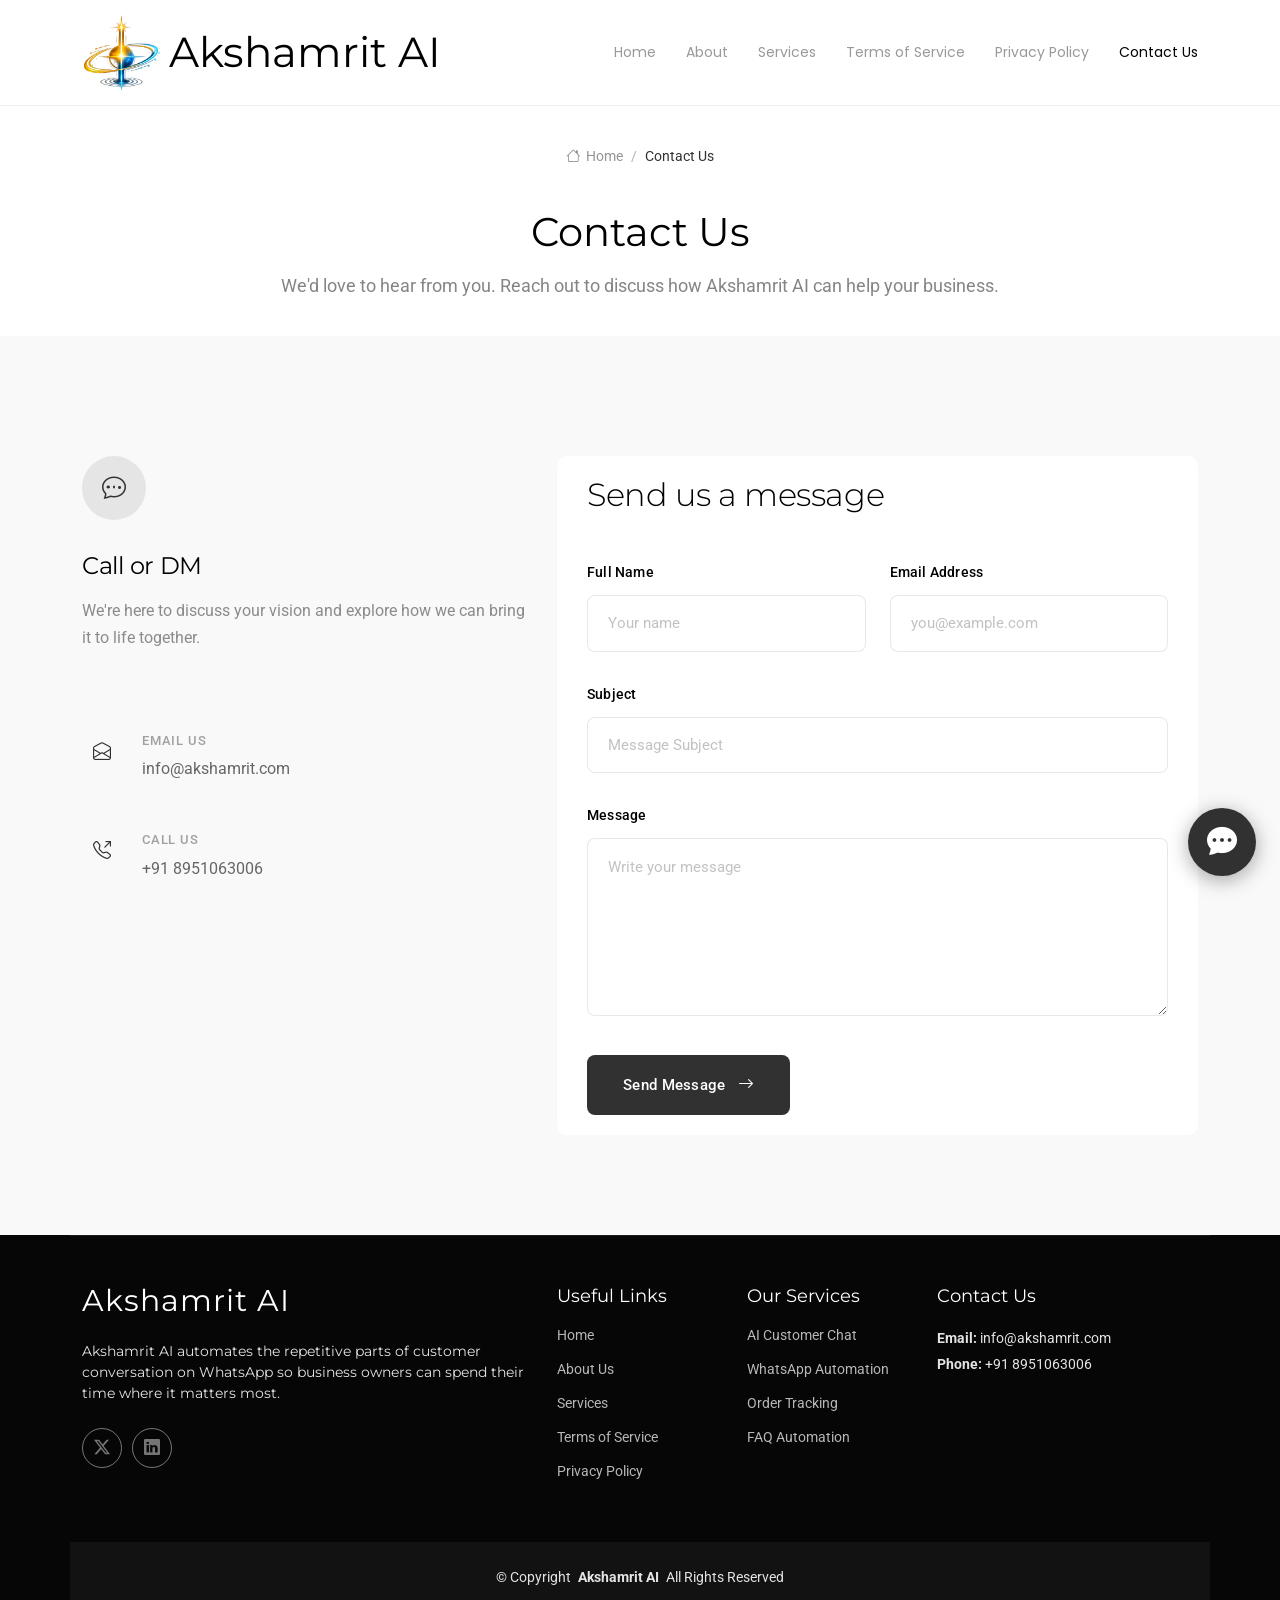
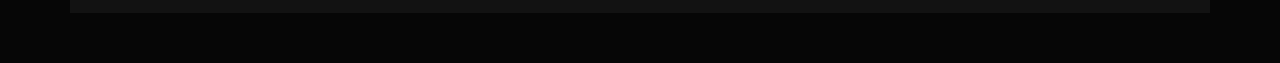
==== commit 40fdc029: "Removed Scroll to top button" ====
--- a/contact.html
+++ b/contact.html
@@ -226,9 +226,6 @@
 
   </footer>
 
-  <!-- Scroll Top -->
-  <a href="#" id="scroll-top" class="scroll-top d-flex align-items-center justify-content-center"><i class="bi bi-arrow-up-short"></i></a>
-
   <!-- Preloader -->
   <div id="preloader"></div>
 
@@ -305,7 +302,7 @@
 
   <script>
     window.ChatbotConfig = {
-      apiEndpoint: '/api/chat',
+      apiEndpoint: 'https://akshamrit.com/webaiinterface/akshamrit/root',
       apiKey: '791f5c061e85d0f7216111c226d508143c556286d10f8b42c1fcbdbb106ee26f'
     };
   </script>
--- a/assets/css/chatbot.css
+++ b/assets/css/chatbot.css
@@ -7,24 +7,32 @@
 }
 
 #chatbot-toggle {
-  width: 58px;
-  height: 58px;
+  width: 68px;
+  height: 68px;
   border-radius: 50%;
   background: var(--accent-color, #2c6804);
   color: white;
   border: none;
   cursor: pointer;
-  font-size: 26px;
-  box-shadow: 0 4px 16px rgba(0, 0, 0, 0.25);
+  font-size: 30px;
+  box-shadow: 0 4px 20px rgba(0, 0, 0, 0.35);
   display: flex;
   align-items: center;
   justify-content: center;
   transition: transform 0.2s, box-shadow 0.2s;
+  animation: chatbot-pulse 2.8s infinite;
 }
 
 #chatbot-toggle:hover {
-  transform: scale(1.08);
-  box-shadow: 0 6px 20px rgba(0, 0, 0, 0.3);
+  transform: scale(1.1);
+  box-shadow: 0 6px 24px rgba(0, 0, 0, 0.4);
+  animation: none;
+}
+
+@keyframes chatbot-pulse {
+  0%   { box-shadow: 0 0 0 0 rgba(0, 0, 0, 0.25), 0 4px 20px rgba(0, 0, 0, 0.35); }
+  60%  { box-shadow: 0 0 0 10px rgba(0, 0, 0, 0), 0 4px 20px rgba(0, 0, 0, 0.35); }
+  100% { box-shadow: 0 0 0 0 rgba(0, 0, 0, 0), 0 4px 20px rgba(0, 0, 0, 0.35); }
 }
 
 #chatbot-window {
@@ -63,6 +71,8 @@
   margin: 0;
   font-size: 1rem;
   font-weight: 600;
+  color: #ffffff;
+  opacity: 1;
 }
 
 #chatbot-close {
@@ -218,9 +228,9 @@
   }
 
   #chatbot-toggle {
-    width: 48px;
-    height: 48px;
-    font-size: 20px;
+    width: 56px;
+    height: 56px;
+    font-size: 24px;
   }
 
   #chatbot-window {
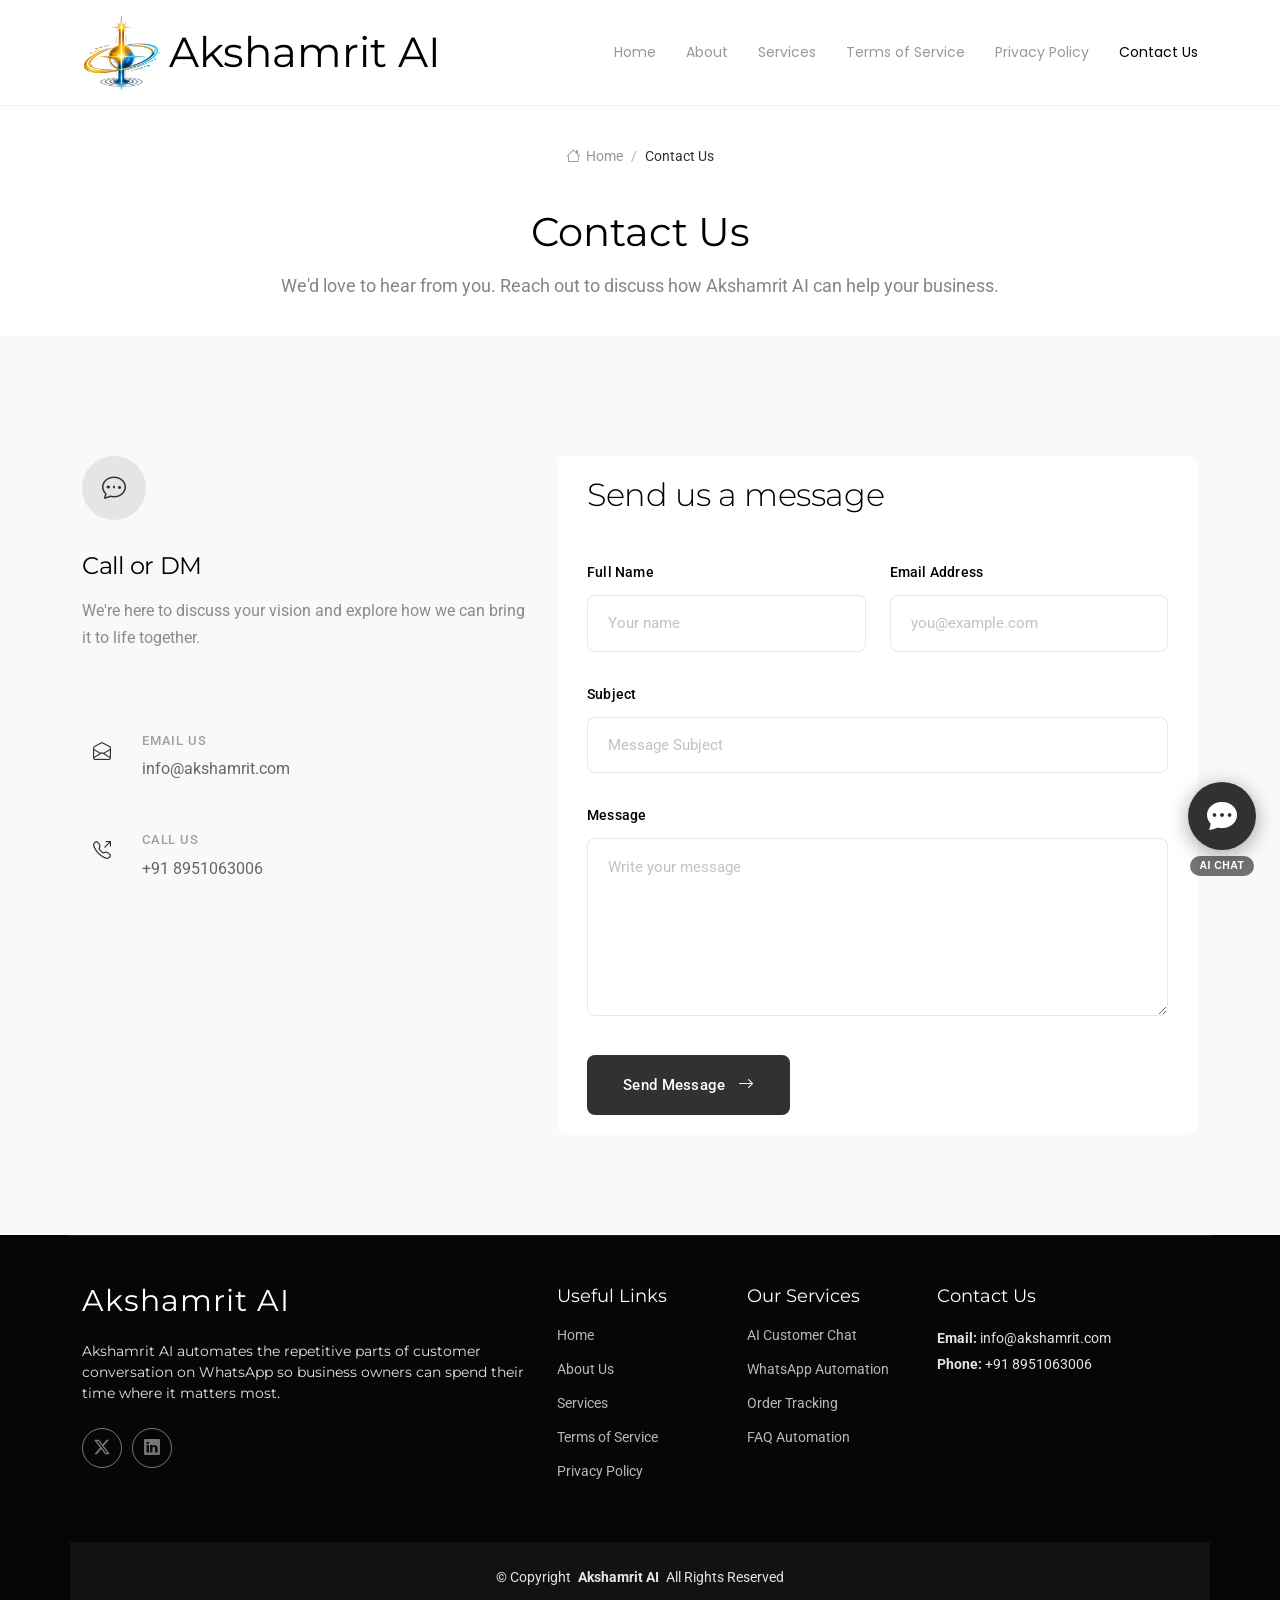
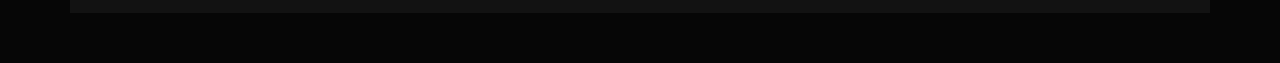
==== commit 3bd3cb0d: "Added Chat button to get Started" ====
--- a/contact.html
+++ b/contact.html
@@ -276,6 +276,7 @@
     <button id="chatbot-toggle" title="Chat with us">
       <i class="bi bi-chat-dots-fill"></i>
     </button>
+    <span id="chatbot-label">AI Chat</span>
 
     <div id="chatbot-window" class="chatbot-hidden">
       <div class="chatbot-header">
--- a/assets/css/chatbot.css
+++ b/assets/css/chatbot.css
@@ -4,6 +4,28 @@
   right: 24px;
   z-index: 9999;
   font-family: 'Poppins', Arial, sans-serif;
+  display: flex;
+  flex-direction: column;
+  align-items: center;
+}
+
+#chatbot-label {
+  font-size: 0.65rem;
+  font-weight: 700;
+  letter-spacing: 0.05em;
+  text-transform: uppercase;
+  color: #fff;
+  background: rgba(0, 0, 0, 0.55);
+  border-radius: 10px;
+  padding: 2px 9px;
+  margin-top: 6px;
+  pointer-events: none;
+  user-select: none;
+  white-space: nowrap;
+}
+
+#chatbot-widget.chatbot-open #chatbot-label {
+  display: none;
 }
 
 #chatbot-toggle {
@@ -227,6 +249,12 @@
     right: 14px;
   }
 
+  #chatbot-label {
+    font-size: 0.6rem;
+    padding: 2px 7px;
+    margin-top: 4px;
+  }
+
   #chatbot-toggle {
     width: 56px;
     height: 56px;
